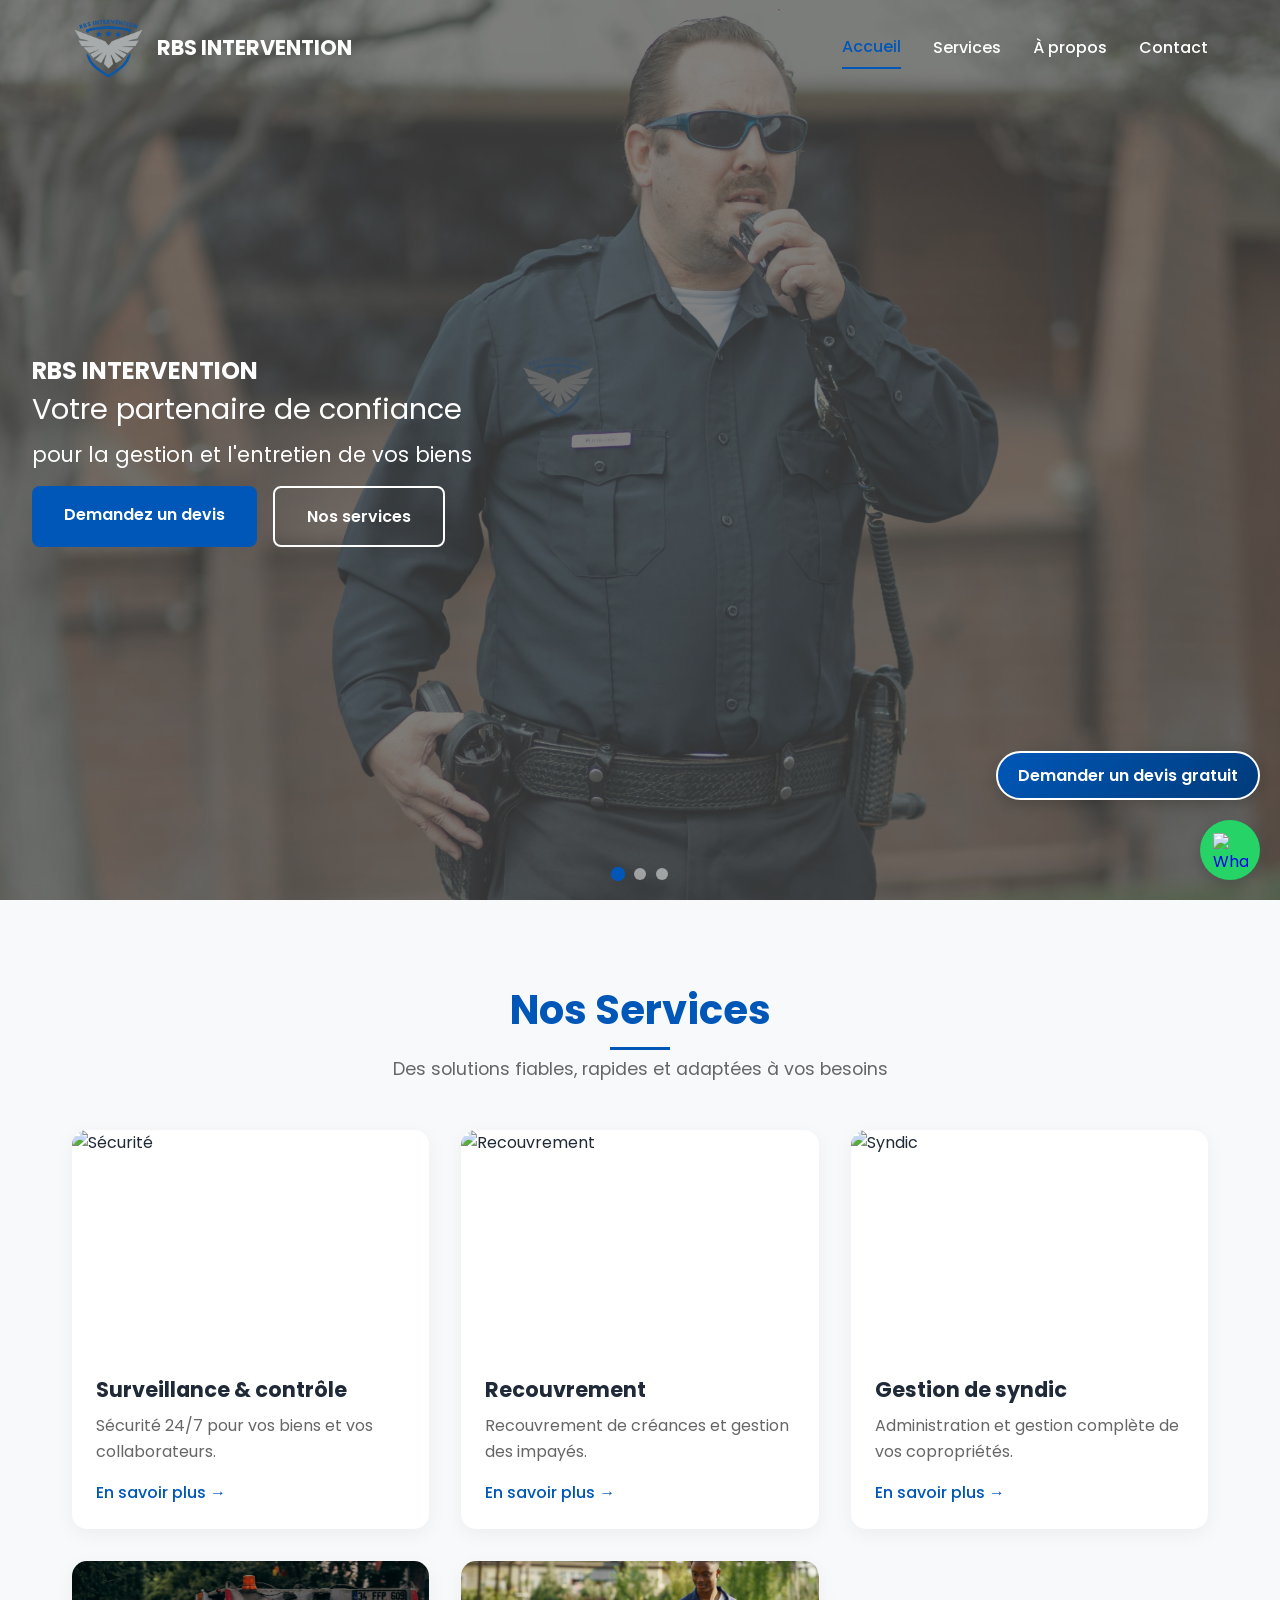
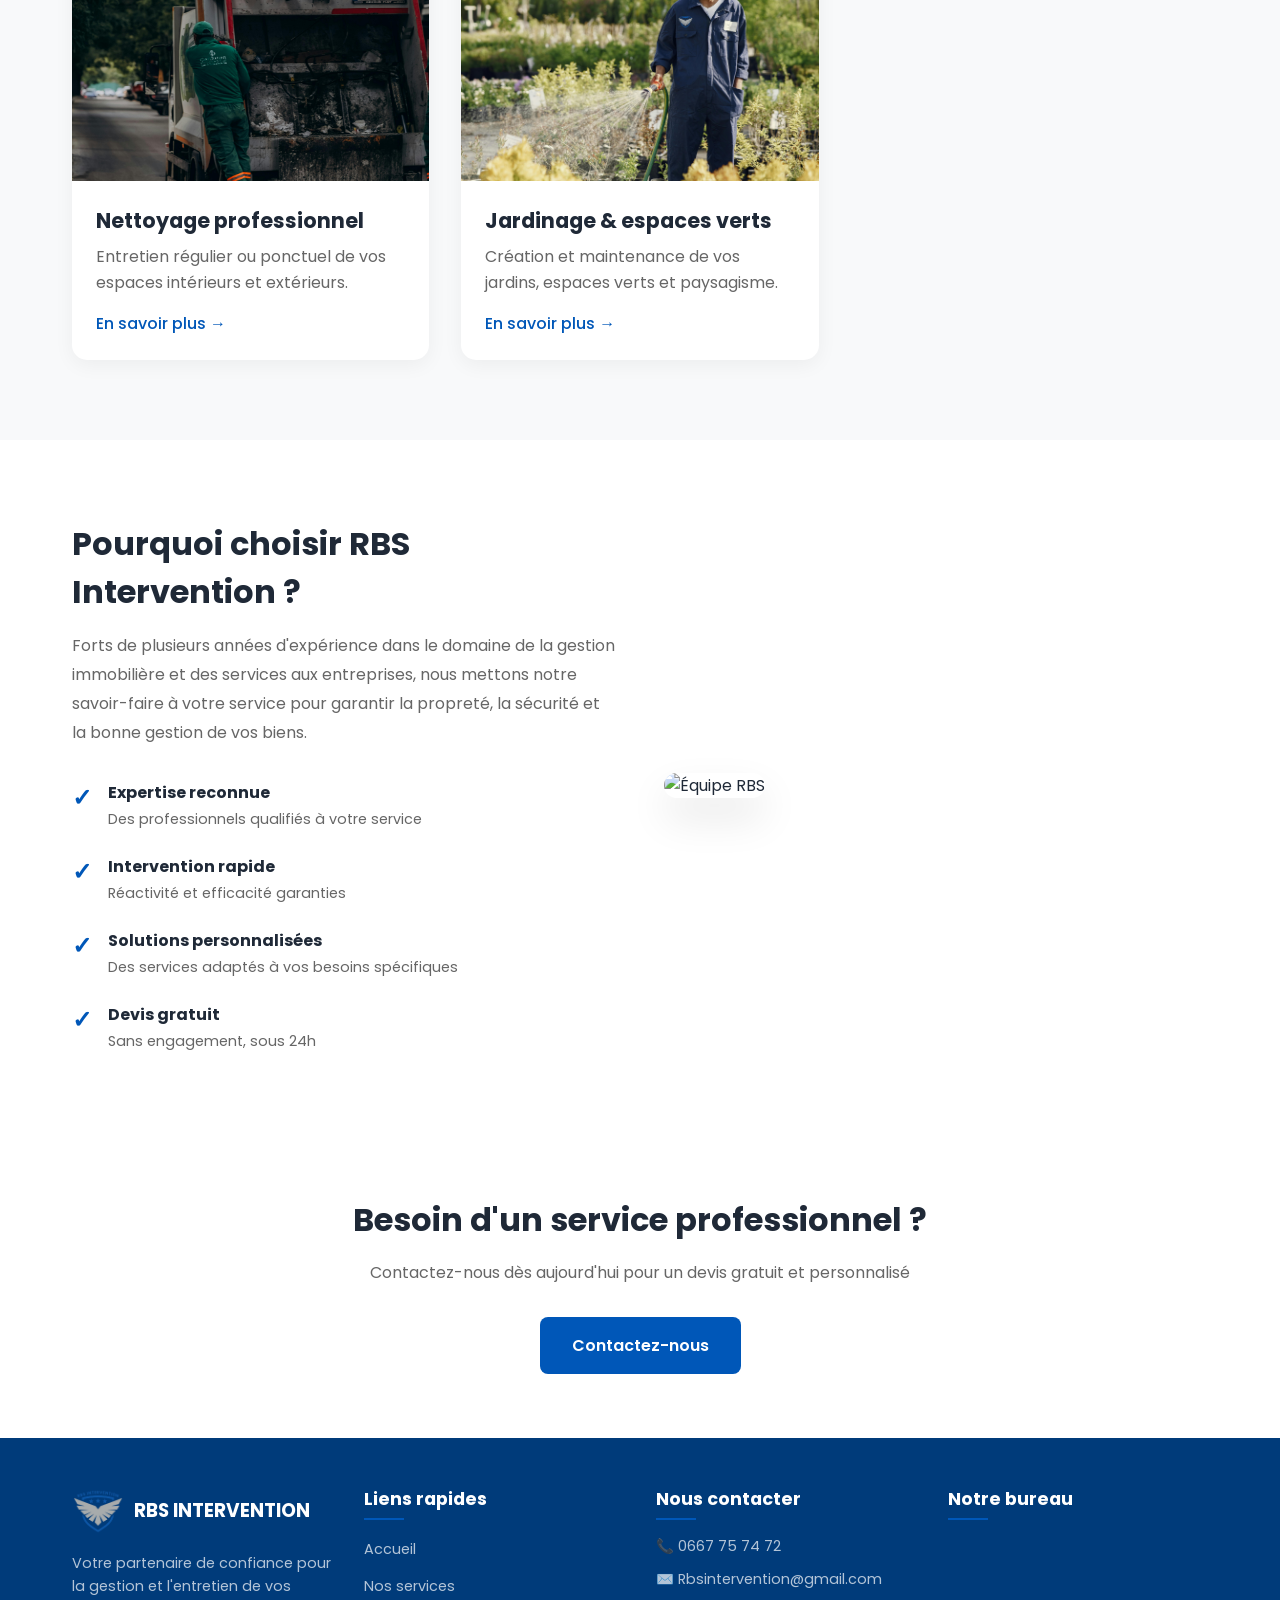
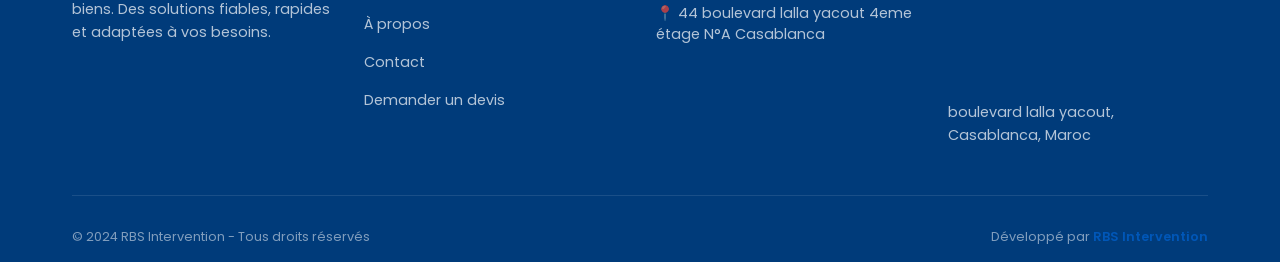
==== index.html @ 979b933a "first commit" ====
<!DOCTYPE html>
<html lang="fr">
<head>
    <meta charset="UTF-8">
    <meta name="viewport" content="width=device-width, initial-scale=1.0">
    <title>RBS Intervention - Nettoyage, Sécurité & Gestion</title>
    <link rel="stylesheet" href="style.css">
    <link href="https://fonts.googleapis.com/css2?family=Poppins:wght@300;400;500;600;700;800&display=swap" rel="stylesheet">
</head>
<body>
    <!-- Navbar -->
    <nav class="navbar" id="navbar">
        <div class="container">
            <div class="logo">
                <img src="logo.png" alt="RBS Logo" class="logo-img" onerror="this.style.display='none'">
                <span class="logo-text">RBS INTERVENTION</span>
            </div>
            <div class="nav-links" id="navLinks">
                <a href="index.html" class="active">Accueil</a>
                <a href="services.html">Services</a>
                <a href="about.html">À propos</a>
                <a href="contact.html">Contact</a>
               
            </div>
            <button class="mobile-menu" onclick="toggleMobileMenu()">☰</button>
        </div>
    </nav>

    <!-- Hero Section avec images en arrière-plan qui défilent -->
    <section class="hero-fixed">
        <div class="hero-background-slider">
    <div class="bg-slide active" style="background-image: url('images/slide 1.jpg');"></div>
    <div class="bg-slide" style="background-image: url('images/slide 2.jpg');"></div>
    <div class="bg-slide" style="background-image: url('images/slide 3.jpg');"></div>
        </div>
        <div class="hero-overlay"></div>
        <div class="hero-content-fixed">
            <h1 class="fade-up">RBS INTERVENTION</h1>
            <p class="hero-subtitle fade-up delay-1">Votre partenaire de confiance</p>
            <p class="hero-desc fade-up delay-2">pour la gestion et l'entretien de vos biens</p>
           
            <div class="hero-buttons fade-up delay-3">
                <a href="devis.html" class="btn-primary">Demandez un devis</a>
                <a href="services.html" class="btn-outline">Nos services</a>
            </div>
        </div>
        
        
        <!-- Dots -->
        <div class="slider-dots">
            <span class="dot-bg active" onclick="currentBgSlide(1)"></span>
            <span class="dot-bg" onclick="currentBgSlide(2)"></span>
            <span class="dot-bg" onclick="currentBgSlide(3)"></span>
        </div>
    </section>

    <!-- Services Section -->
    <section class="services-home">
        <div class="container">
            <h2 class="section-title">Nos Services</h2>
            <p class="section-subtitle">Des solutions fiables, rapides et adaptées à vos besoins</p>
            <div class="services-grid">
                <div class="service-card">
                    <div class="service-img-wrapper">
                        <img src="" alt="Sécurité">
                        
                    </div>
                    <h3>Surveillance & contrôle</h3>
                    <p>Sécurité 24/7 pour vos biens et vos collaborateurs.</p>
                    <a href="services.html#security" class="service-link">En savoir plus →</a>
                </div>
                <div class="service-card">
                    <div class="service-img-wrapper">
                        <img src="" alt="Recouvrement">
                        
                    </div>
                    <h3>Recouvrement</h3>
                    <p>Recouvrement de créances et gestion des impayés.</p>
                    <a href="services.html#collection" class="service-link">En savoir plus →</a>
                </div>
                   <div class="service-card">
                    <div class="service-img-wrapper">
                        <img src="" alt="Syndic">
                     
                    </div>
                    <h3>Gestion de syndic</h3>
                    <p>Administration et gestion complète de vos copropriétés.</p>
                    <a href="services.html#syndic" class="service-link">En savoir plus →</a>
                </div>
                <div class="service-card">
                    <div class="service-img-wrapper">
                        <img src="images/cleaning.jpg" alt="Nettoyage">
                        
                    </div>
                    <h3>Nettoyage professionnel</h3>
                    <p>Entretien régulier ou ponctuel de vos espaces intérieurs et extérieurs.</p>
                    <a href="services.html#cleaning" class="service-link">En savoir plus →</a>
                </div>
                <div class="service-card">
                    <div class="service-img-wrapper">
                        <img src="images/gardening.jpg" alt="Jardinage">
            
                    </div>
                    <h3>Jardinage & espaces verts</h3>
                    <p>Création et maintenance de vos jardins, espaces verts et paysagisme.</p>
                    <a href="services.html#gardening" class="service-link">En savoir plus →</a>
                </div>
               
                
                
            </div>
        </div>
    </section>

    <!-- Why Choose Us -->
    <section class="why-us">
        <div class="container">
            <div class="why-us-content">
                <div class="why-us-text">
                    <h2>Pourquoi choisir RBS Intervention ?</h2>
                    <p>Forts de plusieurs années d'expérience dans le domaine de la gestion immobilière et des services aux entreprises, nous mettons notre savoir-faire à votre service pour garantir la propreté, la sécurité et la bonne gestion de vos biens.</p>
                    <div class="features">
                        <div class="feature">
                            <span>✓</span>
                            <div>
                                <h4>Expertise reconnue</h4>
                                <p>Des professionnels qualifiés à votre service</p>
                            </div>
                        </div>
                        <div class="feature">
                            <span>✓</span>
                            <div>
                                <h4>Intervention rapide</h4>
                                <p>Réactivité et efficacité garanties</p>
                            </div>
                        </div>
                        <div class="feature">
                            <span>✓</span>
                            <div>
                                <h4>Solutions personnalisées</h4>
                                <p>Des services adaptés à vos besoins spécifiques</p>
                            </div>
                        </div>
                        <div class="feature">
                            <span>✓</span>
                            <div>
                                <h4>Devis gratuit</h4>
                                <p>Sans engagement, sous 24h</p>
                            </div>
                        </div>
                    </div>
                </div>
                <div class="why-us-image">
                    <img src="" alt="Équipe RBS">
                </div>
            </div>
        </div>
    </section>

    <!-- CTA Section -->
    <section class="cta-section">
        <div class="container">
            <h2>Besoin d'un service professionnel ?</h2>
            <p>Contactez-nous dès aujourd'hui pour un devis gratuit et personnalisé</p>
            <a href="contact.html" class="btn-primary">Contactez-nous</a>
        </div>
    </section>
 <div class="devis-float">
        <a href="devis.html" class="btn-devis-float">
             Demander un devis gratuit
        </a>
    </div>
  <!-- Footer style gardtif.ma -->
<footer class="footer">
    <div class="container">
        <div class="footer-grid">
            <!-- Colonne 1: Logo & Description -->
            <div class="footer-col">
                <div class="footer-logo">
                    <img src="logo.png" alt="Logo" class="footer-logo-img" onerror="this.style.display='none'">
                    <h3>RBS INTERVENTION</h3>
                </div>
                <p>Votre partenaire de confiance pour la gestion et l'entretien de vos biens. Des solutions fiables, rapides et adaptées à vos besoins.</p>
                
            </div>

            <!-- Colonne 2: Liens rapides -->
            <div class="footer-col">
                <h4>Liens rapides</h4>
                <ul class="footer-links">
                    <li><a href="index.html">Accueil</a></li>
                    <li><a href="services.html">Nos services</a></li>
                    <li><a href="about.html">À propos</a></li>
                    <li><a href="contact.html">Contact</a></li>
                    <li><a href="devis.html">Demander un devis</a></li>
                </ul>
            </div>

            <!-- Colonne 3: Coordonnées -->
            <div class="footer-col">
                <h4>Nous contacter</h4>
                <ul class="footer-contact">
                    <li>📞 <a href="tel:+212667757472">0667 75 74 72</a></li>
                    <li>✉️ <a href="mailto:Rbsintervention@gmail.com">Rbsintervention@gmail.com</a></li>
                    <li>📍 44 boulevard lalla yacout 4eme étage N°A Casablanca</li>
                </ul>
            </div>

            <!-- Colonne 4: Carte Google Maps -->
            <div class="footer-col">
                <h4>Notre bureau</h4>
                <div class="footer-map">
                    <iframe 
                        src="https://www.google.com/maps/place/The+English+Institute/@33.5911869,-7.6186628,17z/data=!4m16!1m9!3m8!1s0xda7d29dcb4d95f1:0x7de928eb13cee147!2sThe+English+Institute!8m2!3d33.5911825!4d-7.6140494!9m1!1b1!16s%2Fg%2F11ckr666_g!3m5!1s0xda7d29dcb4d95f1:0x7de928eb13cee147!8m2!3d33.5911825!4d-7.6140494!16s%2Fg%2F11ckr666_g?entry=ttu&g_ep=EgoyMDI2MDQyNy4wIKXMDSoASAFQAw%3D%3D" 
                        width="100%" 
                        height="150" 
                        style="border:0; border-radius: 10px;" 
                        allowfullscreen="" 
                        loading="lazy">
                    </iframe>
                </div>
                <p class="map-address">boulevard lalla yacout, Casablanca, Maroc</p>
            </div>
        </div>

        <div class="footer-bottom">
            <div class="footer-bottom-content">
                <p>© 2024 RBS Intervention - Tous droits réservés</p>
                <p class="footer-credit">Développé par <span>RBS Intervention</span></p>
            </div>
        </div>
    </div>
</footer>

    <!-- WhatsApp Button -->
    <a href="https://wa.me/212667757472" class="whatsapp-btn" target="_blank">
        <img src="https://cdn-icons-png.flaticon.com/512/733/733585.png" alt="WhatsApp">
    </a>

    <script src="script.js"></script>
</body>
</html>
---- style.css ----
* {
    margin: 0;
    padding: 0;
    box-sizing: border-box;
}

body {
    font-family: 'Poppins', sans-serif;
    overflow-x: hidden;
    color: #1F2937;
}

html {
    scroll-behavior: smooth;
}

.container {
    max-width: 1200px;
    margin: 0 auto;
    padding: 0 2rem;
}

:root {
    --primary-blue: #0057B8;
    --dark-blue: #003B7A;
    --white: #FFFFFF;
    --dark-text: #1F2937;
    --light-gray: #f8f9fa;
}

/* ========== NAVBAR ========== */
.navbar {
    position: fixed;
    top: 0;
    width: 100%;
    background: transparent;
    z-index: 1000;
    transition: all 0.3s;
    padding: 0.8rem 0;
}

.navbar.scrolled {
    background: var(--white);
    box-shadow: 0 2px 20px rgba(0,0,0,0.1);
}

.navbar .container {
    display: flex;
    justify-content: space-between;
    align-items: center;
}

.logo {
    display: flex;
    align-items: center;
    gap: 12px;
}

.logo-img {
    height: 70px;
    width: auto;
}

.logo-text {
    font-size: 1.3rem;
    font-weight: 700;
    color: var(--white);
}

.navbar.scrolled .logo-text {
    color: var(--primary-blue);
}

.nav-links {
    display: flex;
    gap: 2rem;
    align-items: center;
}

.nav-links a {
    text-decoration: none;
    color: var(--white);
    font-weight: 500;
    transition: color 0.3s;
    padding: 0.5rem 0;
}

.navbar.scrolled .nav-links a {
    color: var(--dark-text);
}

.nav-links a:hover,
.nav-links a.active {
    color: var(--primary-blue);
    border-bottom: 2px solid var(--primary-blue);
}

.lang-btn {
    background: var(--primary-blue);
    color: white;
    border: none;
    padding: 0.5rem 1rem;
    border-radius: 8px;
    cursor: pointer;
    font-weight: 500;
    transition: all 0.3s;
}

.lang-btn:hover {
    background: var(--dark-blue);
    transform: scale(1.05);
}

.mobile-menu {
    display: none;
    background: none;
    border: none;
    font-size: 1.8rem;
    cursor: pointer;
    color: var(--white);
}

.navbar.scrolled .mobile-menu {
    color: var(--dark-text);
}

/* ========== HERO CARROUSEL ========== */
.hero-fixed {
    position: relative;
    height: 100vh;
    min-height: 600px;
    overflow: hidden;
}

.hero-background-slider {
    position: absolute;
    top: 0;
    left: 0;
    width: 100%;
    height: 100%;
    z-index: 0;
}
.hero-background-slider::before {
    content: '';
    position: absolute;
    top: 0;
    left: 0;
    width: 100%;
    height: 100%;
    background: rgba(71, 71, 71, 0.678);
    z-index: 0;
}

.bg-slide {
    position: absolute;
    top: 0;
    left: 0;
    width: 100%;
    height: 100%;
    background-size: cover;
    background-position: center;
    opacity: 0;
    transition: opacity 1.5s ease;
}

.bg-slide.active {
    opacity: 1;
}

.hero-content-fixed {
    position: relative;
    z-index: 2;
    height: 100%;
    display: flex;
    flex-direction: column;
    justify-content: center;
    max-width: 800px;
    margin: 0 auto;
    padding: 0 2rem;
    color: white;
    text-align: center;
}

.hero-content-fixed {
    position: relative;
    z-index: 2;
    height: 100%;
    display: flex;
    flex-direction: column;
    justify-content: center;
    max-width: 700px;
    margin: 0;
    padding: 0 2rem;
    color: white;
    text-align: left;
}

.hero-subtitle {
    font-size: 1.8rem;
    margin-bottom: 0.5rem;
}

.hero-desc {
    font-size: 1.3rem;
    margin-bottom: 1rem;
}

.hero-text {
    font-size: 1rem;
    margin-bottom: 2rem;
    opacity: 0.9;
}

.hero-buttons {
    display: flex;
    gap: 1rem;
    justify-content: left;
}

/* Slider buttons */
.slider-prev, .slider-next {
    position: absolute;
    top: 50%;
    transform: translateY(-50%);
    background: rgba(255,255,255,0.3);
    color: white;
    border: none;
    padding: 1rem;
    cursor: pointer;
    font-size: 1.5rem;
    z-index: 10;
    border-radius: 50%;
    transition: all 0.3s;
}

.slider-prev:hover, .slider-next:hover {
    background: var(--primary-blue);
}

.slider-prev { left: 20px; }
.slider-next { right: 20px; }

.slider-dots {
    position: absolute;
    bottom: 20px;
    left: 50%;
    transform: translateX(-50%);
    display: flex;
    gap: 10px;
    z-index: 10;
}

.dot-bg {
    width: 12px;
    height: 12px;
    background: rgba(255,255,255,0.5);
    border-radius: 50%;
    cursor: pointer;
    transition: all 0.3s;
}

.dot-bg.active {
    background: var(--primary-blue);
    transform: scale(1.2);
}

/* ========== ANIMATIONS ========== */
@keyframes fadeUp {
    from {
        opacity: 0;
        transform: translateY(30px);
    }
    to {
        opacity: 1;
        transform: translateY(0);
    }
}

.fade-up {
    animation: fadeUp 0.8s ease-out forwards;
    opacity: 0;
}

.delay-1 { animation-delay: 0.2s; }
.delay-2 { animation-delay: 0.4s; }
.delay-3 { animation-delay: 0.6s; }
.delay-4 { animation-delay: 0.8s; }

/* ========== PAGE HEADER (Services, Contact, About) avec IMAGE ========== */
.page-header {
    background-image: url('images/header-bg.jpg');
    background-size: cover;
    background-position: center;
    position: relative;
    color: white;
    padding: 100px 0 60px;
    text-align: center;
}

/* Overlay foncé pour que le texte soit lisible */
/* ========== OVERLAY POUR TOUTES LES IMAGES ========== */

/* 1. Pour l'accueil (carrousel) */
.hero-background-slider {
    position: absolute;
    top: 0;
    left: 0;
    width: 100%;
    height: 100%;
    z-index: 0;
}

.hero-background-slider::before {
    content: '';
    position: absolute;
    top: 0;
    left: 0;
    width: 100%;
    height: 100%;
    background: rgba(71, 71, 71, 0.678);
    z-index: 1;
}

/* 2. Pour les pages (Services, Contact, About) */
.page-header {
    background-image: url('images/fond-header.png');
    background-size: cover;
    background-position: center;
    position: relative;
    color: white;
    padding: 100px 0 60px;
    text-align: center;
    isolation: isolate;
}

.page-header::before {
    content: '';
    position: absolute;
    top: 0;
    left: 0;
    width: 100%;
    height: 100%;
    background: rgba(71, 71, 71, 0.678);
    z-index: -1;
}

.page-header .container {
    position: relative;
    z-index: 1;
}

.page-header h1 {
    font-size: 3rem;
    margin-bottom: 1rem;
    color: white;
}

.page-header p {
    font-size: 1.2rem;
    opacity: 0.9;
    color: white;
}

/* ========== BUTTONS ========== */
.btn-primary {
    padding: 1rem 2rem;
    background: var(--primary-blue);
    color: white;
    border: none;
    border-radius: 8px;
    font-weight: 600;
    cursor: pointer;
    transition: all 0.3s;
    text-decoration: none;
    display: inline-block;
}

.btn-primary:hover {
    background: var(--dark-blue);
    transform: translateY(-3px);
    box-shadow: 0 10px 20px rgba(0,0,0,0.2);
}

.btn-outline {
    padding: 1rem 2rem;
    background: transparent;
    color: white;
    border: 2px solid white;
    border-radius: 8px;
    font-weight: 600;
    cursor: pointer;
    transition: all 0.3s;
    text-decoration: none;
    display: inline-block;
}

.btn-outline:hover {
    background: white;
    color: var(--primary-blue);
    transform: translateY(-3px);
}

/* ========== SERVICES HOME ========== */
.services-home {
    padding: 5rem 0;
    background: var(--light-gray);
}

.section-title {
    text-align: center;
    font-size: 2.5rem;
    color: var(--primary-blue);
    margin-bottom: 1rem;
    position: relative;
}

.section-title::after {
    content: '';
    position: absolute;
    bottom: -10px;
    left: 50%;
    transform: translateX(-50%);
    width: 60px;
    height: 3px;
    background: var(--primary-blue);
}

.section-subtitle {
    text-align: center;
    color: #666;
    margin-bottom: 3rem;
    font-size: 1.1rem;
}

.services-grid {
    display: grid;
    grid-template-columns: repeat(auto-fit, minmax(300px, 1fr));
    gap: 2rem;
}

.service-card {
    background: white;
    border-radius: 15px;
    overflow: hidden;
    box-shadow: 0 5px 20px rgba(0,0,0,0.05);
    transition: all 0.3s;
}

.service-card:hover {
    transform: translateY(-10px);
    box-shadow: 0 20px 40px rgba(0,0,0,0.1);
}

.service-img-wrapper {
    position: relative;
    height: 220px;
    overflow: hidden;
}

.service-img-wrapper img {
    width: 100%;
    height: 100%;
    object-fit: cover;
    transition: transform 0.3s;
}

.service-card:hover .service-img-wrapper img {
    transform: scale(1.05);
}

.service-icon-overlay {
    position: absolute;
    bottom: 15px;
    left: 15px;
    background: var(--primary-blue);
    width: 50px;
    height: 50px;
    border-radius: 50%;
    display: flex;
    align-items: center;
    justify-content: center;
    font-size: 1.8rem;
    color: white;
}

.service-card h3 {
    padding: 1.5rem 1.5rem 0.5rem;
    font-size: 1.3rem;
}

.service-card p {
    padding: 0 1.5rem;
    color: #666;
    line-height: 1.6;
}

.service-link {
    display: inline-block;
    margin: 1rem 1.5rem 1.5rem;
    color: var(--primary-blue);
    text-decoration: none;
    font-weight: 500;
}

/* ========== WHY US ========== */
.why-us {
    padding: 5rem 0;
    background: white;
}

.why-us-content {
    display: grid;
    grid-template-columns: 1fr 1fr;
    gap: 3rem;
    align-items: center;
}

.why-us-text h2 {
    font-size: 2rem;
    margin-bottom: 1rem;
}

.why-us-text > p {
    color: #666;
    margin-bottom: 2rem;
    line-height: 1.8;
}

.features {
    display: grid;
    gap: 1.5rem;
}

.feature {
    display: flex;
    gap: 1rem;
    align-items: flex-start;
}

.feature span {
    color: var(--primary-blue);
    font-size: 1.5rem;
    font-weight: bold;
}

.feature h4 {
    margin-bottom: 0.25rem;
}

.feature p {
    color: #666;
    font-size: 0.9rem;
}

.why-us-image img {
    width: 100%;
    border-radius: 15px;
    box-shadow: 0 20px 40px rgba(0,0,0,0.1);
}

/* Contact CTA - centré avec fond blanc */
.contact-cta {
    padding: 4rem 0;
    background: var(--white);
    text-align: center;
    color: var(--dark-text);
}

.contact-cta .container {
    text-align: center;
    margin: 0 auto;
}

.contact-cta h2 {
    font-size: 2rem;
    margin-bottom: 1rem;
    text-align: center;
    color: var(--primary-black);
}

.contact-cta p {
    margin-bottom: 2rem;
    text-align: center;
    color: #666;
}

.contact-cta .btn-primary {
    background: var(--primary-blue);
    color: white;
    display: inline-block;
    border: none;
}

.contact-cta .btn-primary:hover {
    background: var(--dark-blue);
    color: white;
    transform: translateY(-3px);
}
/* ========== SERVICES DETAILS PAGE ========== */
.services-details {
    padding: 5rem 0;
}

.service-detail {
    display: grid;
    grid-template-columns: 1fr 1fr;
    gap: 3rem;
    margin-bottom: 5rem;
    background: var(--light-gray);
    border-radius: 20px;
    overflow: hidden;
}

.service-detail.reverse {
    direction: rtl;
}

.service-detail.reverse .service-detail-content {
    direction: ltr;
}

.service-detail-image {
    min-height: 400px;
}

.service-detail-image img {
    width: 100%;
    height: 100%;
    object-fit: cover;
}

.service-detail-content {
    padding: 3rem;
}

.service-detail-content h2 {
    font-size: 2rem;
    color: var(--primary-blue);
    margin-bottom: 1rem;
}

.service-detail-content p {
    color: #666;
    line-height: 1.8;
    margin-bottom: 1.5rem;
}

.service-detail-content ul {
    list-style: none;
    margin-bottom: 2rem;
}

.service-detail-content ul li {
    padding: 0.5rem 0;
    border-bottom: 1px solid #eee;
}

/* ========== ABOUT PAGE ========== */
.about-page {
    padding: 5rem 0;
}

.about-grid {
    display: grid;
    grid-template-columns: 1fr 1fr;
    gap: 4rem;
}

.about-text h2 {
    font-size: 1.5rem;
    color: var(--primary-blue);
    margin: 1.5rem 0 1rem;
}

.about-text h2:first-child {
    margin-top: 0;
}

.about-text p {
    color: #666;
    line-height: 1.8;
}

.about-text ul {
    list-style: none;
}

.about-text ul li {
    padding: 0.5rem 0;
    color: #666;
}

.about-stats-box {
    display: grid;
    grid-template-columns: repeat(2, 1fr);
    gap: 1.5rem;
}

.stat-card {
    background: var(--light-gray);
    padding: 2rem;
    text-align: center;
    border-radius: 15px;
    transition: all 0.3s;
}

.stat-card:hover {
    transform: translateY(-5px);
    box-shadow: 0 10px 20px rgba(0,0,0,0.1);
}

.stat-number {
    font-size: 2.5rem;
    font-weight: 700;
    color: var(--primary-blue);
}

.stat-label {
    color: #666;
}

/* ========== CONTACT PAGE ========== */
.contact-page {
    padding: 5rem 0;
    background: var(--light-gray);
}

.contact-grid {
    display: grid;
    grid-template-columns: 1fr 1fr;
    gap: 3rem;
}

.contact-info-card,
.contact-form-card {
    background: white;
    padding: 2rem;
    border-radius: 15px;
    box-shadow: 0 5px 20px rgba(0,0,0,0.05);
}

.contact-info-card h2,
.contact-form-card h2 {
    margin-bottom: 1.5rem;
    color: var(--primary-blue);
}

.contact-item {
    display: flex;
    align-items: center;
    gap: 1rem;
    padding: 1rem 0;
    border-bottom: 1px solid #eee;
}

.contact-icon {
    font-size: 1.5rem;
}

.contact-item h4 {
    font-size: 1rem;
}

.contact-item p {
    color: #666;
}

.form-group {
    margin-bottom: 1.5rem;
}

.form-group input,
.form-group textarea,
.form-group select {
    width: 100%;
    padding: 1rem;
    border: 1px solid #ddd;
    border-radius: 8px;
    font-size: 1rem;
    font-family: inherit;
}

.form-group input:focus,
.form-group textarea:focus,
.form-group select:focus {
    outline: none;
    border-color: var(--primary-blue);
}

/* ========== DEVIS PAGE ========== */
.devis-page {
    padding: 5rem 0;
    background: var(--light-gray);
}

.devis-form-container {
    max-width: 800px;
    margin: 0 auto;
    background: white;
    border-radius: 20px;
    padding: 2rem;
    box-shadow: 0 10px 30px rgba(0,0,0,0.1);
}

.form-row {
    display: grid;
    grid-template-columns: 1fr 1fr;
    gap: 1rem;
}

/* ========== FLOATING BUTTONS ========== */
/* Bouton Devis flottant - Fixe en bas à droite */
.devis-float {
    position: fixed;
    bottom: 100px;       /* Distance du bas - juste au-dessus du WhatsApp */
    right: 20px;
    z-index: 99;
}

.btn-devis-float {
    display: inline-block;
    background: linear-gradient(135deg, #0057B8, #003B7A);
    color: white;
    padding: 10px 20px;
    border-radius: 50px;
    text-decoration: none;
    font-weight: 600;
    font-size: 1rem;
    box-shadow: 0 5px 15px rgba(0,0,0,0.2);
    transition: all 0.3s;
    border: 2px solid white;
    white-space: nowrap;  /* Empêche le texte de passer à la ligne */
}

.btn-devis-float:hover {
    transform: translateY(-3px);
    background: linear-gradient(135deg, #003B7A, #002255);
    box-shadow: 0 10px 25px rgba(0,0,0,0.3);
}

/* Sur mobile, plus petit */
@media (max-width: 768px) {
    .devis-float {
        bottom: 80px;
        right: 15px;
    }
    
    .btn-devis-float {
        padding: 10px 18px;
        font-size: 0.8rem;
    }
}
.whatsapp-btn {
    position: fixed;
    bottom: 20px;
    right: 20px;
    background: #25D366;
    width: 60px;
    height: 60px;
    border-radius: 50%;
    display: flex;
    align-items: center;
    justify-content: center;
    z-index: 100;
    box-shadow: 0 5px 15px rgba(0,0,0,0.2);
    transition: all 0.3s;
}

.whatsapp-btn img {
    width: 35px;
    height: 35px;
}

.whatsapp-btn:hover {
    transform: scale(1.1);
}

/* ========== FOOTER ========== */
.footer {
    background: var(--dark-blue);
    color: white;
    padding: 3rem 0 1rem;
}

.footer-grid {
    display: grid;
    grid-template-columns: repeat(4, 1fr);
    gap: 2rem;
    margin-bottom: 3rem;
}

.footer-col h4 {
    font-size: 1.1rem;
    margin-bottom: 1rem;
    position: relative;
    padding-bottom: 0.5rem;
}

.footer-col h4::after {
    content: '';
    position: absolute;
    bottom: 0;
    left: 0;
    width: 40px;
    height: 2px;
    background: var(--primary-blue);
}

.footer-logo {
    display: flex;
    align-items: center;
    gap: 10px;
    margin-bottom: 1rem;
}

.footer-logo-img {
    height: 50px;
    width: auto;
}

.footer-col p {
    color: rgba(255,255,255,0.7);
    line-height: 1.6;
    font-size: 0.9rem;
}

.footer-social {
    display: flex;
    gap: 1rem;
    margin-top: 1rem;
}

.social-icon {
    width: 35px;
    height: 35px;
    background: rgba(255,255,255,0.1);
    border-radius: 50%;
    display: flex;
    align-items: center;
    justify-content: center;
    color: white;
    text-decoration: none;
    transition: all 0.3s;
}

.social-icon:hover {
    background: var(--primary-blue);
    transform: translateY(-3px);
}

.footer-links,
.footer-contact {
    list-style: none;
    padding: 0;
}

.footer-links li,
.footer-contact li {
    margin-bottom: 0.8rem;
}

.footer-links a,
.footer-contact a {
    color: rgba(255,255,255,0.7);
    text-decoration: none;
    transition: color 0.3s;
    font-size: 0.9rem;
}

.footer-links a:hover,
.footer-contact a:hover {
    color: var(--primary-blue);
}

.footer-contact li {
    color: rgba(255,255,255,0.7);
    font-size: 0.9rem;
}

.footer-map iframe {
    width: 100%;
    height: 150px;
    border-radius: 10px;
    border: 0;
}

.map-address {
    font-size: 0.8rem;
    margin-top: 0.5rem;
    color: rgba(255,255,255,0.5);
}

.footer-bottom {
    border-top: 1px solid rgba(255,255,255,0.1);
    padding-top: 2rem;
}

.footer-bottom-content {
    display: flex;
    justify-content: space-between;
    align-items: center;
    flex-wrap: wrap;
    gap: 1rem;
}

.footer-bottom p {
    color: rgba(255,255,255,0.5);
    font-size: 0.8rem;
}

.footer-credit span {
    color: var(--primary-blue);
    font-weight: 600;
}
/* ========== CTA SECTION (Accueil) ========== */
.cta-section {
    padding: 4rem 0;
    background: var(--white);
    text-align: center;
    color: var(--dark-text);
}

.cta-section .container {
    text-align: center;
    margin: 0 auto;
}

.cta-section h2 {
    font-size: 2rem;
    margin-bottom: 1rem;
    text-align: center;
    color: var(--dark-text);
    font-weight: 700;
}

.cta-section p {
    margin-bottom: 2rem;
    text-align: center;
    color: #666;
    font-size: 1rem;
}

.cta-section .btn-primary {
    background: var(--primary-blue);
    color: white;
    display: inline-block;
    border: none;
    padding: 1rem 2rem;
    border-radius: 8px;
    font-weight: 600;
    transition: all 0.3s;
}

.cta-section .btn-primary:hover {
    background: var(--dark-blue);
    color: white;
    transform: translateY(-3px);
}
/* ========== RESPONSIVE ========== */
@media (max-width: 992px) {
    .footer-grid {
        grid-template-columns: repeat(2, 1fr);
    }
    
    .why-us-content,
    .service-detail,
    .about-grid,
    .contact-grid {
        grid-template-columns: 1fr;
    }
}

@media (max-width: 768px) {
    .nav-links {
        display: none;
        position: fixed;
        top: 70px;
        left: 0;
        right: 0;
        background: white;
        flex-direction: column;
        padding: 2rem;
        box-shadow: 0 5px 20px rgba(0,0,0,0.1);
    }
    
    .nav-links.active {
        display: flex;
    }
    
    .nav-links a {
        color: var(--dark-text) !important;
    }
    
    .mobile-menu {
        display: block;
    }
    
    .hero-content-fixed h1 {
        font-size: 2rem;
    }
    
    .hero-subtitle {
        font-size: 1.2rem;
    }
    
    .hero-desc {
        font-size: 1rem;
    }
    
    .hero-buttons {
        flex-direction: column;
        align-items: center;
    }
    
    .section-title {
        font-size: 2rem;
    }
     .page-header h1 {
        font-size: 2rem;
    }
    
    .service-detail.reverse {
        direction: ltr;
    }
    
    .logo-text {
        font-size: 0.9rem;
        color: white !important;
    }
    
    .logo-img {
        height: 45px;
    }
    
    .slider-prev,
    .slider-next {
        padding: 0.5rem;
        font-size: 1rem;
    }
    
    .form-row {
        grid-template-columns: 1fr;
    }
    
    .devis-float {
        top: auto;
        bottom: 80px;
    }
    
    .btn-devis-float {
        padding: 10px 18px;
        font-size: 0.8rem;
    }
}

@media (max-width: 576px) {
    .footer-grid {
        grid-template-columns: 1fr;
        text-align: center;
    }
    
    .footer-col h4::after {
        left: 50%;
        transform: translateX(-50%);
    }
    
    .footer-logo {
        justify-content: center;
    }
    
    .footer-social {
        justify-content: center;
    }
    
    .footer-bottom-content {
        flex-direction: column;
        text-align: center;
    }
}

/* ========== RTL SUPPORT ========== */
body.rtl {
    direction: rtl;
    text-align: right;
}

body.rtl .service-detail.reverse {
    direction: ltr;
}

body.rtl .service-detail.reverse .service-detail-content {
    direction: rtl;
}
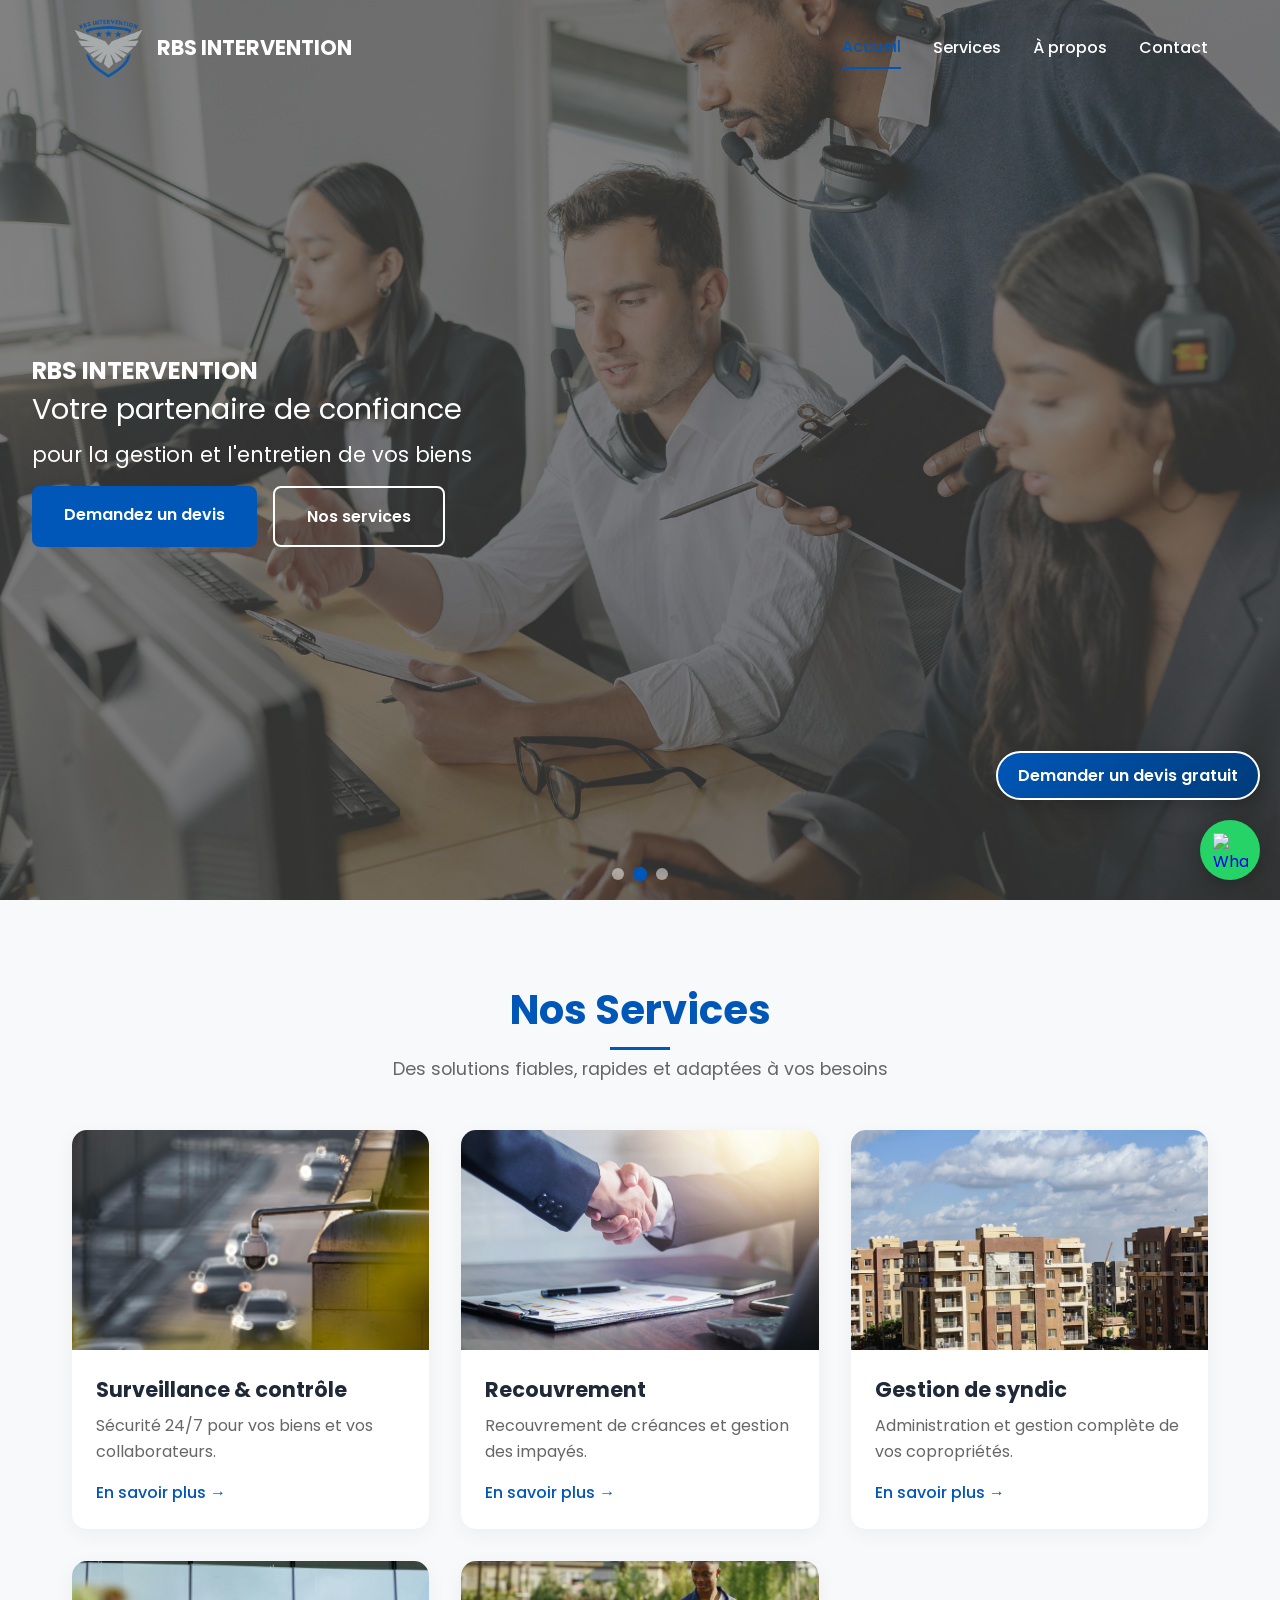
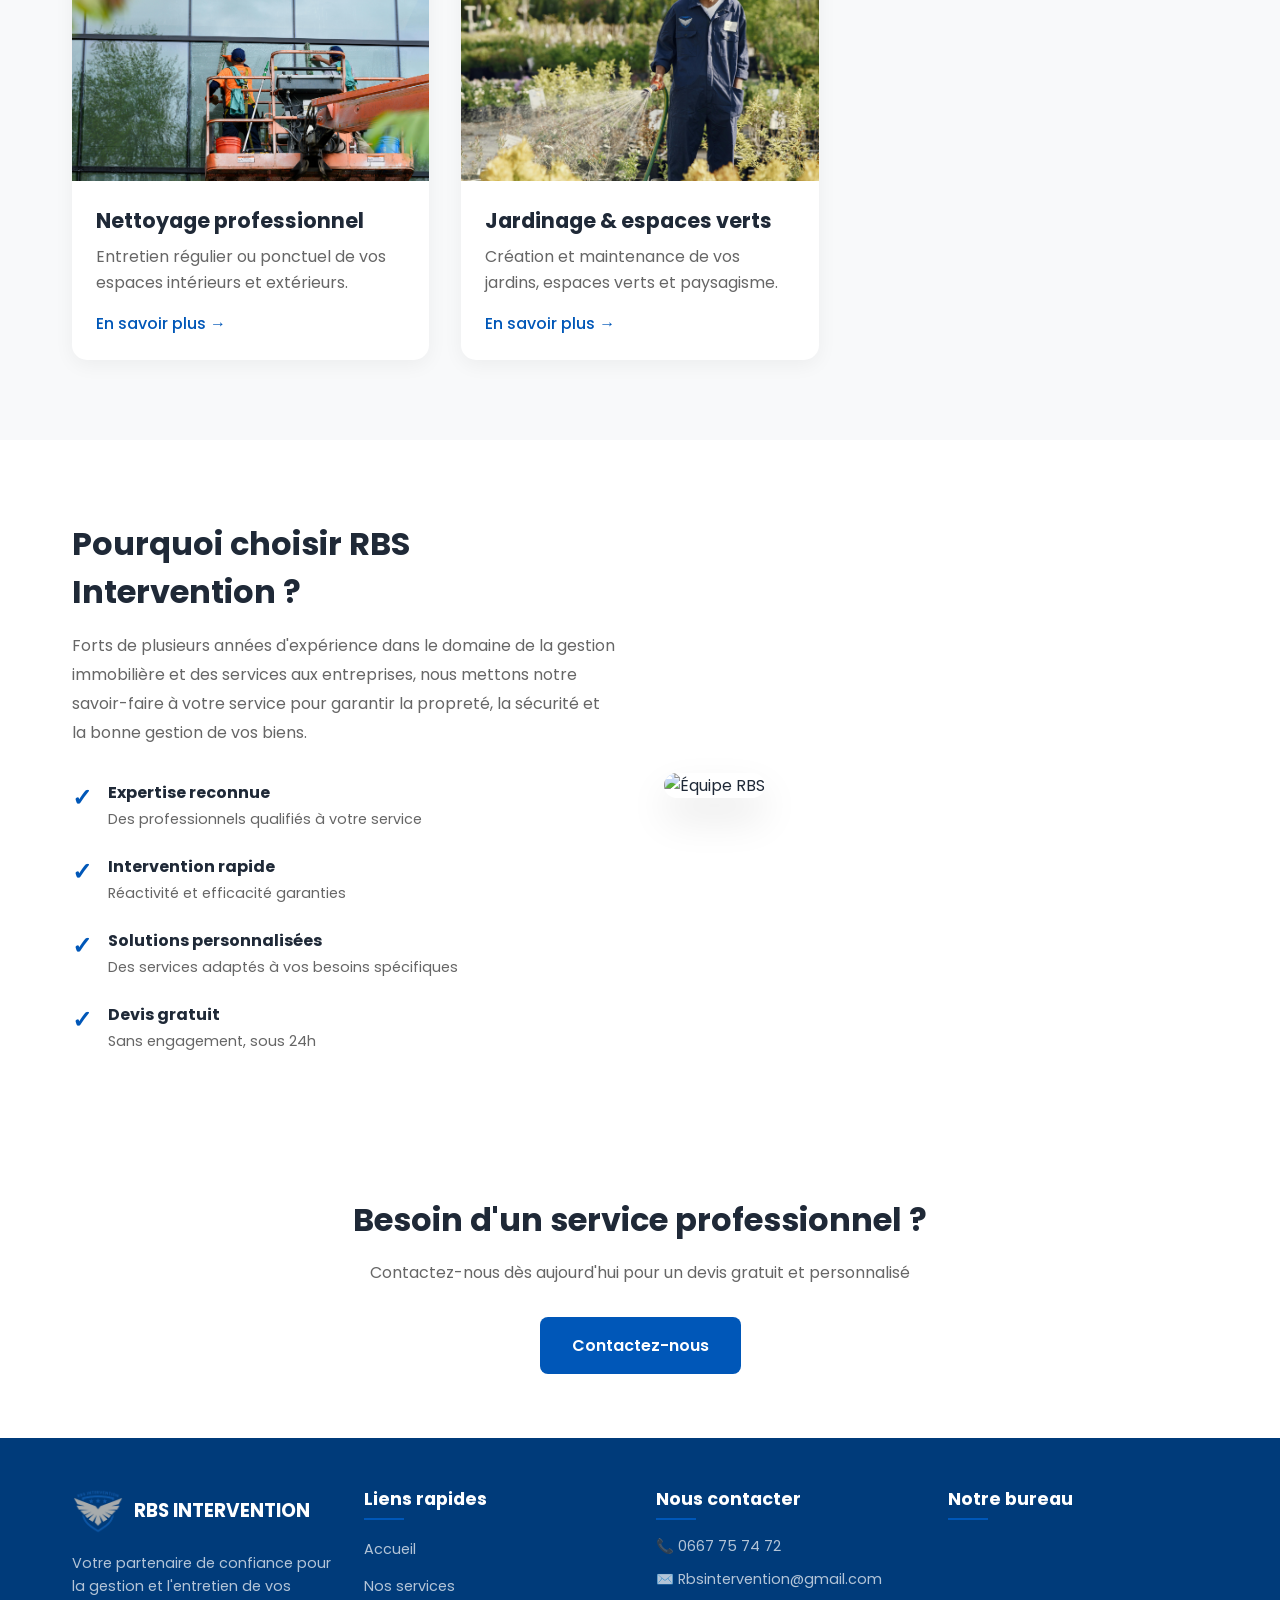
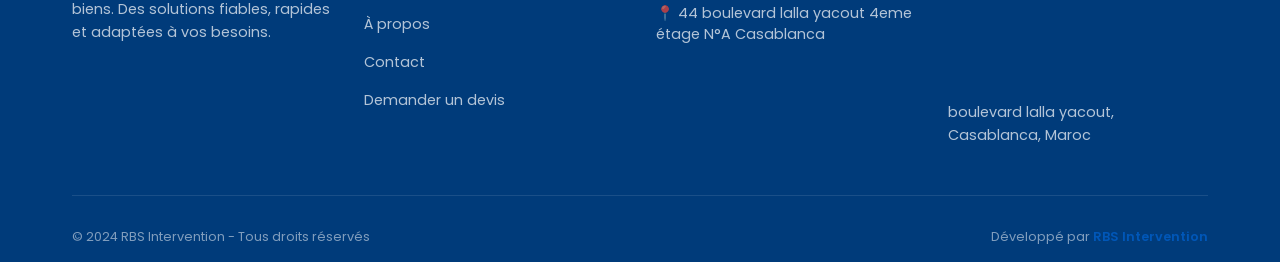
==== commit 1e1d6a33: "update site" ====
--- a/index.html
+++ b/index.html
@@ -62,7 +62,7 @@
             <div class="services-grid">
                 <div class="service-card">
                     <div class="service-img-wrapper">
-                        <img src="" alt="Sécurité">
+                        <img src="images/security.jpg" alt="Sécurité">
                         
                     </div>
                     <h3>Surveillance & contrôle</h3>
@@ -71,7 +71,7 @@
                 </div>
                 <div class="service-card">
                     <div class="service-img-wrapper">
-                        <img src="" alt="Recouvrement">
+                        <img src="images/Recouvrement.jpg" alt="Recouvrement">
                         
                     </div>
                     <h3>Recouvrement</h3>
@@ -80,7 +80,7 @@
                 </div>
                    <div class="service-card">
                     <div class="service-img-wrapper">
-                        <img src="" alt="Syndic">
+                        <img src="images/syndic.jpg" alt="Syndic">
                      
                     </div>
                     <h3>Gestion de syndic</h3>
--- a/style.css
+++ b/style.css
@@ -742,7 +742,7 @@
 .contact-info-card h2,
 .contact-form-card h2 {
     margin-bottom: 1.5rem;
-    color: var(--primary-blue);
+    color: black;
 }
 
 .contact-item {
@@ -1190,4 +1190,89 @@
 
 body.rtl .service-detail.reverse .service-detail-content {
     direction: rtl;
+}
+/* ========== LES 3 CARTES AVEC SVG ========== */
+.contact-cards {
+    display: grid;
+    grid-template-columns: repeat(3, 1fr);
+    gap: 1.5rem;
+    margin: 2rem 0;
+}
+
+.info-card {
+    background: white;
+    padding: 1.8rem 1.5rem;
+    border-radius: 16px;
+    text-align: center;
+    box-shadow: 0 5px 20px rgba(0,0,0,0.05);
+    transition: all 0.3s ease;
+    border: 1px solid #eef2f6;
+}
+
+.info-card:hover {
+    transform: translateY(-8px);
+    box-shadow: 0 15px 35px rgba(0,0,0,0.1);
+    border-color: var(--primary-blue);
+}
+
+.card-icon {
+    margin-bottom: 1rem;
+    display: flex;
+    justify-content: center;
+}
+
+.card-icon svg {
+    transition: transform 0.3s;
+}
+
+.info-card:hover .card-icon svg {
+    transform: scale(1.1);
+}
+
+.info-card h3 {
+    font-size: 1.2rem;
+    color: var(--dark-text);
+    margin-bottom: 0.75rem;
+    font-weight: 600;
+}
+
+.info-card p {
+    color: #666;
+    font-size: 0.9rem;
+    margin-bottom: 1.2rem;
+    line-height: 1.5;
+}
+
+.info-card a {
+    display: inline-flex;
+    align-items: center;
+    gap: 5px;
+    color: var(--primary-blue);
+    text-decoration: none;
+    font-size: 0.85rem;
+    font-weight: 500;
+    transition: all 0.3s;
+}
+
+.info-card a:hover {
+    gap: 10px;
+    color: var(--dark-blue);
+}
+
+/* Responsive */
+@media (max-width: 900px) {
+    .contact-cards {
+        grid-template-columns: repeat(2, 1fr);
+        gap: 1rem;
+    }
+}
+
+@media (max-width: 600px) {
+    .contact-cards {
+        grid-template-columns: 1fr;
+    }
+    
+    .info-card {
+        padding: 1.3rem;
+    }
 }
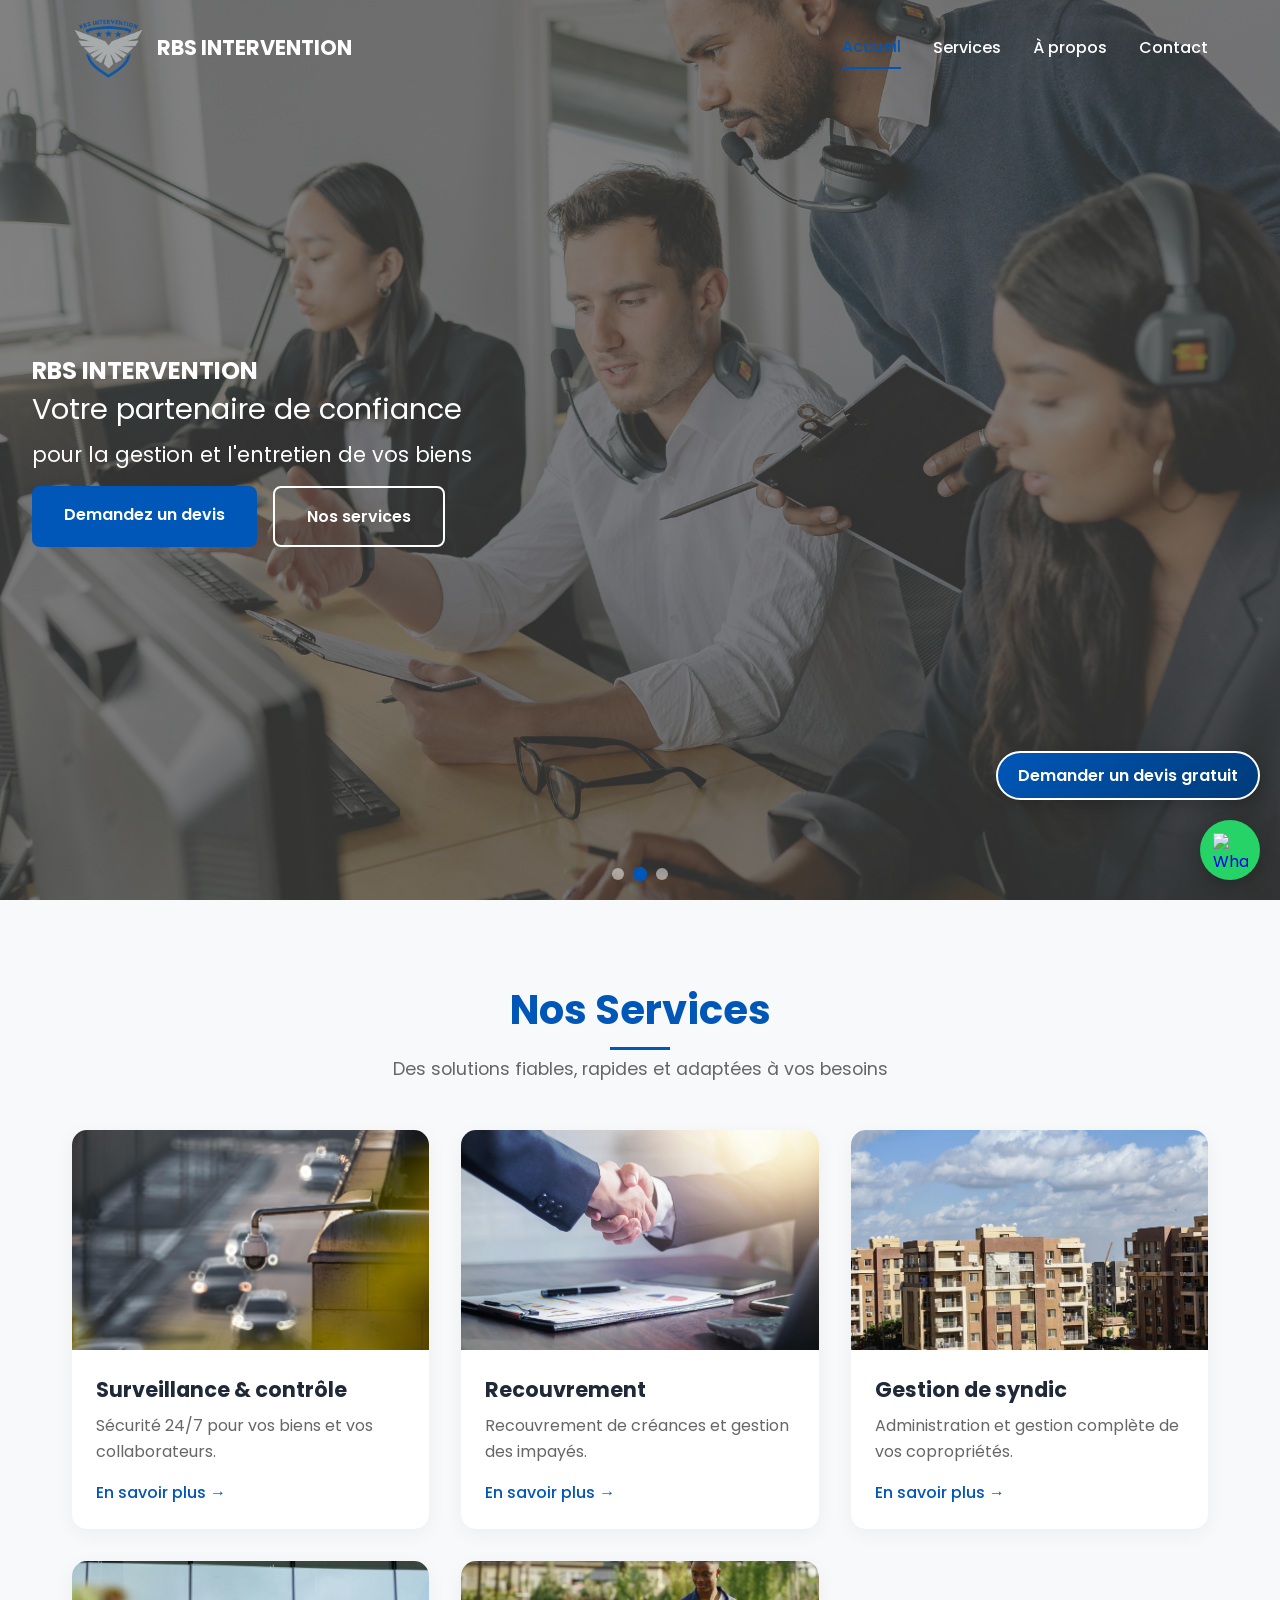
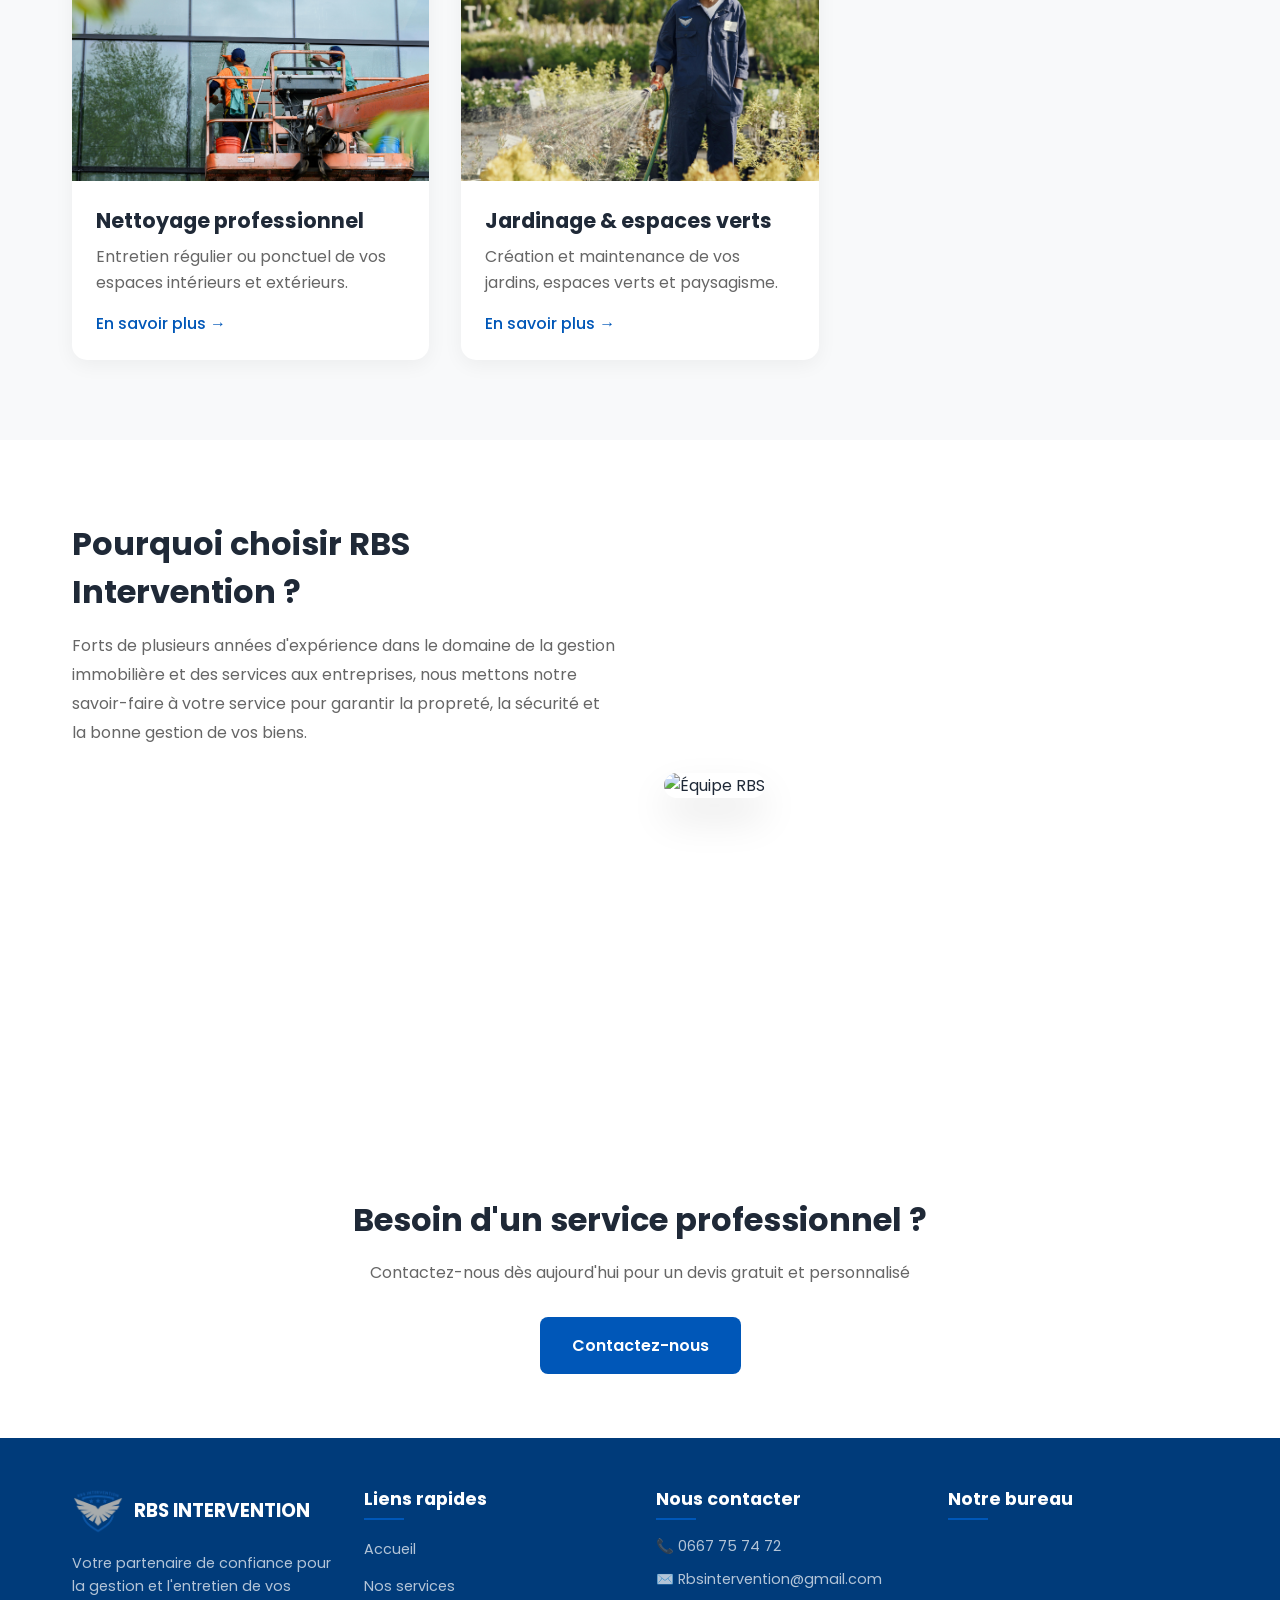
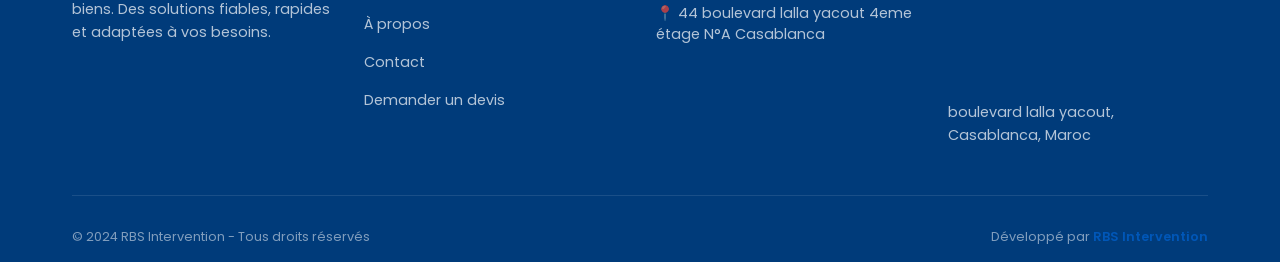
==== commit 1dc38ed3: "update site" ====
--- a/index.html
+++ b/index.html
@@ -211,7 +211,7 @@
                 <h4>Notre bureau</h4>
                 <div class="footer-map">
                     <iframe 
-                        src="https://www.google.com/maps/place/The+English+Institute/@33.5911869,-7.6186628,17z/data=!4m16!1m9!3m8!1s0xda7d29dcb4d95f1:0x7de928eb13cee147!2sThe+English+Institute!8m2!3d33.5911825!4d-7.6140494!9m1!1b1!16s%2Fg%2F11ckr666_g!3m5!1s0xda7d29dcb4d95f1:0x7de928eb13cee147!8m2!3d33.5911825!4d-7.6140494!16s%2Fg%2F11ckr666_g?entry=ttu&g_ep=EgoyMDI2MDQyNy4wIKXMDSoASAFQAw%3D%3D" 
+                        src="" 
                         width="100%" 
                         height="150" 
                         style="border:0; border-radius: 10px;" 
--- a/style.css
+++ b/style.css
@@ -1055,22 +1055,24 @@
     background: var(--dark-blue);
     color: white;
     transform: translateY(-3px);
-}
-/* ========== RESPONSIVE ========== */
+}/* ========== RESPONSIVE COMPLET ========== */
+
+/* Tablettes (992px et moins) */
 @media (max-width: 992px) {
     .footer-grid {
         grid-template-columns: repeat(2, 1fr);
     }
     
     .why-us-content,
-    .service-detail,
     .about-grid,
     .contact-grid {
         grid-template-columns: 1fr;
     }
 }
 
+/* Mobile (768px et moins) */
 @media (max-width: 768px) {
+    /* ===== NAVBAR ===== */
     .nav-links {
         display: none;
         position: fixed;
@@ -1081,6 +1083,7 @@
         flex-direction: column;
         padding: 2rem;
         box-shadow: 0 5px 20px rgba(0,0,0,0.1);
+        z-index: 999;
     }
     
     .nav-links.active {
@@ -1089,62 +1092,237 @@
     
     .nav-links a {
         color: var(--dark-text) !important;
+        padding: 0.8rem 0;
     }
     
     .mobile-menu {
         display: block;
     }
     
+    .logo-text {
+        font-size: 0.9rem;
+        color: white !important;
+    }
+    
+    .logo-img {
+        height: 45px;
+    }
+    
+    /* ===== HERO SECTION ===== */
+    .hero-content-fixed {
+        align-items: center;
+        text-align: center;
+        padding: 0 1.5rem;
+    }
+    
     .hero-content-fixed h1 {
-        font-size: 2rem;
+        font-size: 1.8rem;
+        text-align: center;
     }
     
     .hero-subtitle {
         font-size: 1.2rem;
+        text-align: center;
     }
     
     .hero-desc {
         font-size: 1rem;
+        text-align: center;
     }
     
     .hero-buttons {
         flex-direction: column;
         align-items: center;
-    }
-    
-    .section-title {
-        font-size: 2rem;
-    }
-     .page-header h1 {
-        font-size: 2rem;
-    }
-    
-    .service-detail.reverse {
-        direction: ltr;
-    }
-    
-    .logo-text {
-        font-size: 0.9rem;
-        color: white !important;
-    }
-    
-    .logo-img {
-        height: 45px;
-    }
-    
-    .slider-prev,
-    .slider-next {
+        width: 100%;
+    }
+    
+    .hero-buttons .btn-primary,
+    .hero-buttons .btn-outline {
+        width: 100%;
+        text-align: center;
+    }
+    
+    .slider-prev, .slider-next {
         padding: 0.5rem;
         font-size: 1rem;
     }
     
+    /* ===== SERVICES HOME (page accueil) ===== */
+    .services-grid {
+        display: flex;
+        flex-direction: column;
+        gap: 1.5rem;
+    }
+    
+    .service-card {
+        width: 100%;
+    }
+    
+    .service-img-wrapper {
+        height: 200px;
+    }
+    
+    .service-img-wrapper img {
+        width: 100%;
+        height: 100%;
+        object-fit: cover;
+    }
+    
+    .service-card h3 {
+        font-size: 1.2rem;
+        padding: 1rem 1rem 0.3rem;
+    }
+    
+    .service-card p {
+        padding: 0 1rem;
+        font-size: 0.9rem;
+    }
+    
+    .service-link {
+        margin: 0.5rem 1rem 1.5rem;
+    }
+    
+    /* ===== SERVICES DETAILS (page services) - TRÈS IMPORTANT ===== */
+    .service-detail {
+        display: flex;
+        flex-direction: column;
+        margin-bottom: 2rem;
+    }
+    
+    .service-detail.reverse {
+        display: flex;
+        flex-direction: column;
+    }
+    
+    .service-detail-image {
+        width: 100%;
+        min-height: 220px;
+        order: 1;
+    }
+    
+    .service-detail-image img {
+        width: 100%;
+        height: 220px;
+        object-fit: cover;
+    }
+    
+    .service-detail-content {
+        padding: 1.5rem;
+        order: 2;
+    }
+    
+    .service-detail-content h2 {
+        font-size: 1.4rem;
+        margin-top: 0;
+    }
+    
+    .service-detail-content p {
+        font-size: 0.9rem;
+    }
+    
+    .service-detail-content ul li {
+        font-size: 0.85rem;
+        padding: 0.4rem 0;
+    }
+    
+    /* ===== WHY US ===== */
+    .why-us-content {
+        grid-template-columns: 1fr;
+    }
+    
+    .why-us-text h2 {
+        text-align: center;
+        font-size: 1.6rem;
+    }
+    
+    .features {
+        grid-template-columns: 1fr;
+    }
+    
+    /* ===== PAGE HEADER ===== */
+    .page-header {
+        padding: 80px 0 40px;
+    }
+    
+    .page-header h1 {
+        font-size: 2rem;
+    }
+    
+    .page-header p {
+        font-size: 0.9rem;
+    }
+    
+    /* ===== SECTION TITLE ===== */
+    .section-title {
+        font-size: 1.8rem;
+    }
+    
+    .section-subtitle {
+        font-size: 0.9rem;
+        padding: 0 1rem;
+    }
+    
+    /* ===== CONTACT PAGE ===== */
+    .contact-grid {
+        grid-template-columns: 1fr;
+    }
+    
+    .contact-cards {
+        grid-template-columns: 1fr;
+        gap: 1rem;
+    }
+    
+    .info-card {
+        padding: 1.3rem;
+    }
+    
+    /* ===== FOOTER ===== */
+    .footer-grid {
+        grid-template-columns: 1fr;
+        text-align: center;
+        gap: 1.5rem;
+    }
+    
+    .footer-col h4::after {
+        left: 50%;
+        transform: translateX(-50%);
+    }
+    
+    .footer-logo {
+        justify-content: center;
+    }
+    
+    .footer-links, .footer-contact {
+        text-align: center;
+    }
+    
+    .footer-bottom-content {
+        flex-direction: column;
+        text-align: center;
+    }
+    
+    /* ===== CTA SECTION ===== */
+    .cta-section h2 {
+        font-size: 1.5rem;
+    }
+    
+    .cta-section p {
+        font-size: 0.9rem;
+    }
+    
+    /* ===== FORMULAIRES ===== */
     .form-row {
         grid-template-columns: 1fr;
     }
     
+    .contact-form-card, .contact-info-card {
+        padding: 1.5rem;
+    }
+    
+    /* ===== BOUTONS FLOTTANTS ===== */
     .devis-float {
-        top: auto;
         bottom: 80px;
+        right: 15px;
     }
     
     .btn-devis-float {
@@ -1153,28 +1331,74 @@
     }
 }
 
-@media (max-width: 576px) {
+/* Très petits écrans (480px et moins) */
+@media (max-width: 480px) {
+    .service-img-wrapper {
+        height: 160px;
+    }
+    
+    .service-detail-image {
+        min-height: 180px;
+    }
+    
+    .service-detail-image img {
+        height: 180px;
+    }
+    
+    .service-card h3 {
+        font-size: 1rem;
+    }
+    
+    .service-card p {
+        font-size: 0.8rem;
+    }
+    
+    .section-title {
+        font-size: 1.5rem;
+    }
+    
+    .hero-content-fixed h1 {
+        font-size: 1.5rem;
+    }
+    
+    .hero-subtitle {
+        font-size: 1rem;
+    }
+    
+    .hero-desc {
+        font-size: 0.9rem;
+    }
+    
+    .service-detail-content {
+        padding: 1rem;
+    }
+    
+    .service-detail-content h2 {
+        font-size: 1.2rem;
+    }
+    
+    .container {
+        padding: 0 1rem;
+    }
+}
+
+/* Tablettes (769px à 1024px) */
+@media (min-width: 769px) and (max-width: 1024px) {
+    .services-grid {
+        grid-template-columns: repeat(2, 1fr);
+        gap: 1.5rem;
+    }
+    
+    .service-img-wrapper {
+        height: 200px;
+    }
+    
+    .hero-content-fixed {
+        padding: 0 3rem;
+    }
+    
     .footer-grid {
-        grid-template-columns: 1fr;
-        text-align: center;
-    }
-    
-    .footer-col h4::after {
-        left: 50%;
-        transform: translateX(-50%);
-    }
-    
-    .footer-logo {
-        justify-content: center;
-    }
-    
-    .footer-social {
-        justify-content: center;
-    }
-    
-    .footer-bottom-content {
-        flex-direction: column;
-        text-align: center;
+        grid-template-columns: repeat(2, 1fr);
     }
 }
 
@@ -1191,6 +1415,7 @@
 body.rtl .service-detail.reverse .service-detail-content {
     direction: rtl;
 }
+
 /* ========== LES 3 CARTES AVEC SVG ========== */
 .contact-cards {
     display: grid;
@@ -1259,7 +1484,7 @@
     color: var(--dark-blue);
 }
 
-/* Responsive */
+/* Responsive pour les cartes contact */
 @media (max-width: 900px) {
     .contact-cards {
         grid-template-columns: repeat(2, 1fr);
@@ -1275,4 +1500,63 @@
     .info-card {
         padding: 1.3rem;
     }
+}
+
+/* ========== AMÉLIORATION HOVER EFFECTS ========== */
+.service-card {
+    transition: transform 0.4s cubic-bezier(0.2, 0.9, 0.4, 1.1), box-shadow 0.4s ease;
+}
+
+.service-card:hover {
+    transform: translateY(-10px);
+    box-shadow: 0 20px 40px rgba(0,0,0,0.12);
+}
+
+.service-img-wrapper {
+    overflow: hidden;
+}
+
+.service-img-wrapper img {
+    transition: transform 0.5s ease;
+}
+
+.service-card:hover .service-img-wrapper img {
+    transform: scale(1.08);
+}
+
+.service-icon-overlay {
+    transition: all 0.3s ease;
+}
+
+.service-card:hover .service-icon-overlay {
+    background: var(--dark-blue);
+    transform: rotate(5deg) scale(1.05);
+}
+
+.btn-primary, .btn-outline, .service-link {
+    transition: all 0.3s ease;
+}
+
+/* Amélioration du scroll sur mobile */
+html {
+    -webkit-overflow-scrolling: touch;
+    scroll-behavior: smooth;
+}
+
+/* Éviter le débordement sur mobile */
+img {
+    max-width: 100%;
+    height: auto;
+}
+
+/* Pour les écrans tactiles (supprimer hover qui colle) */
+@media (hover: none) {
+    .service-card:active {
+        transform: scale(0.98);
+        transition: transform 0.1s;
+    }
+    
+    .service-card:hover {
+        transform: none;
+    }
 }
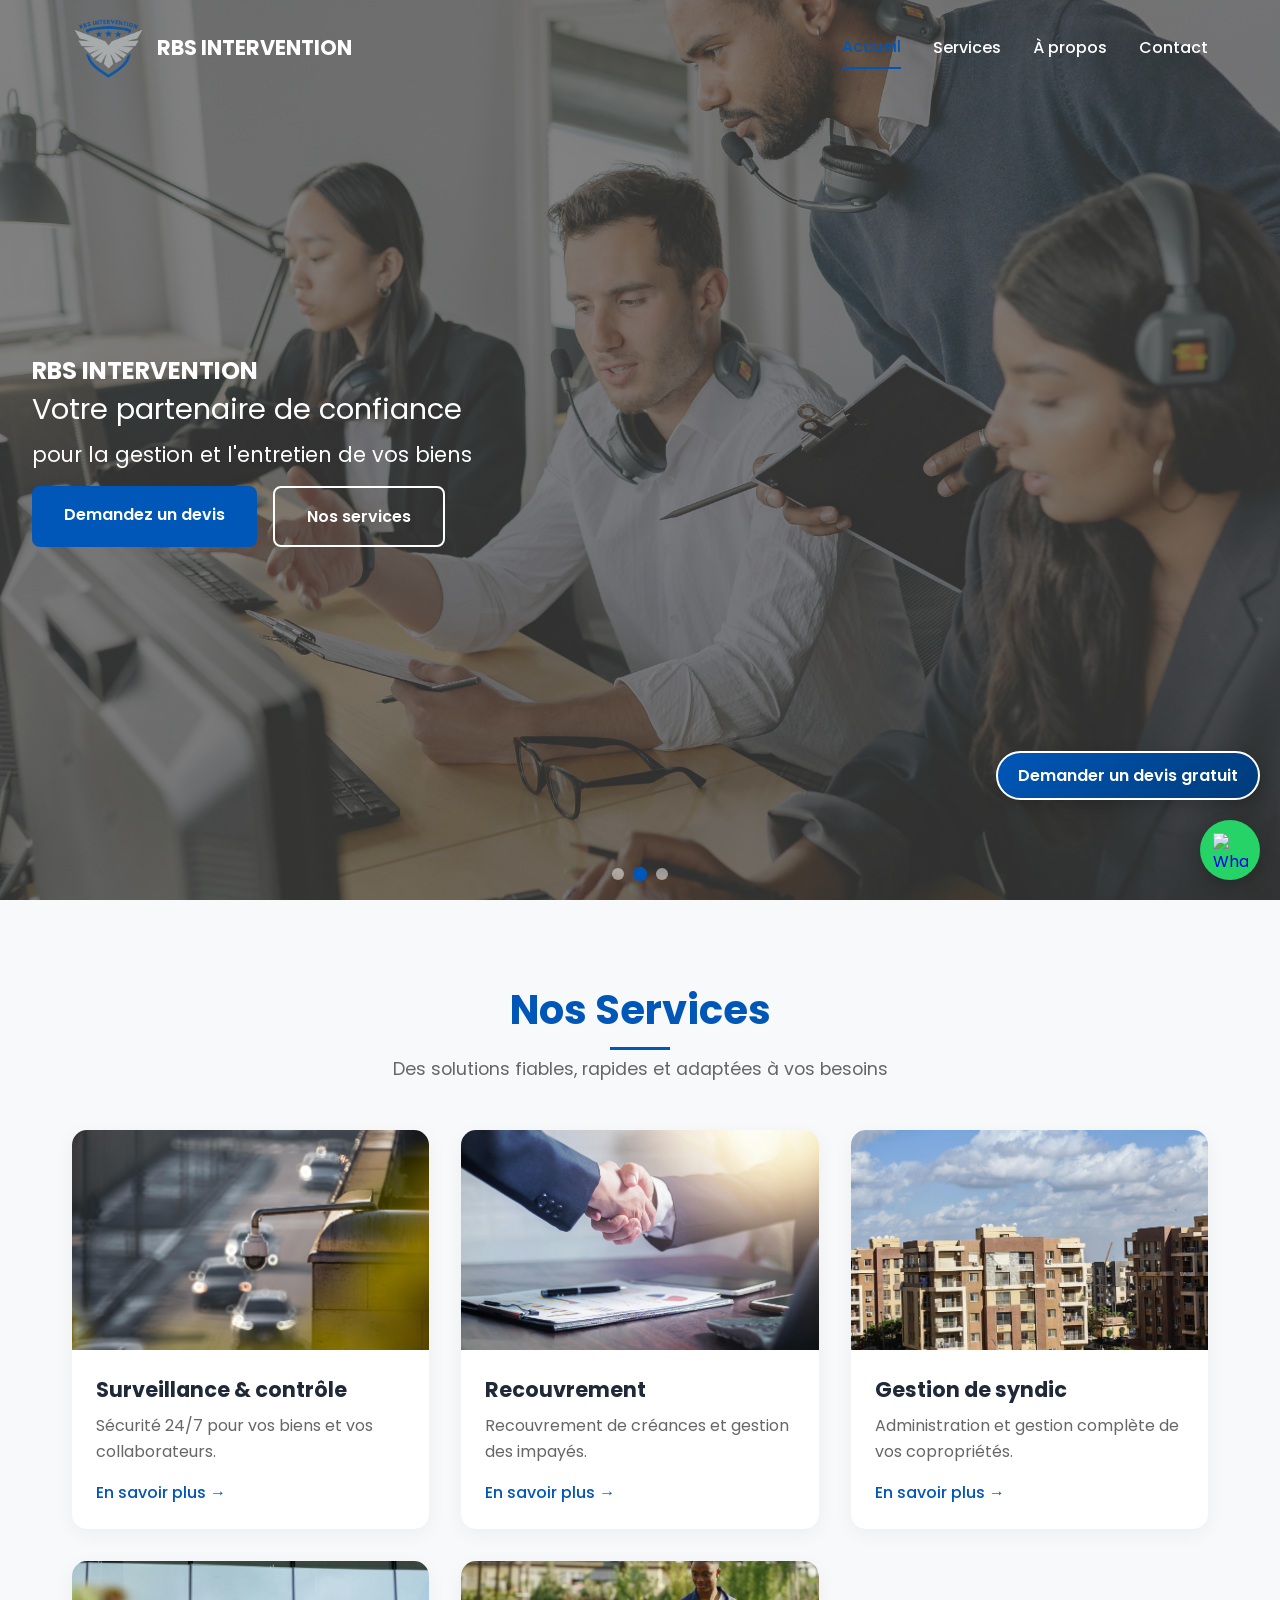
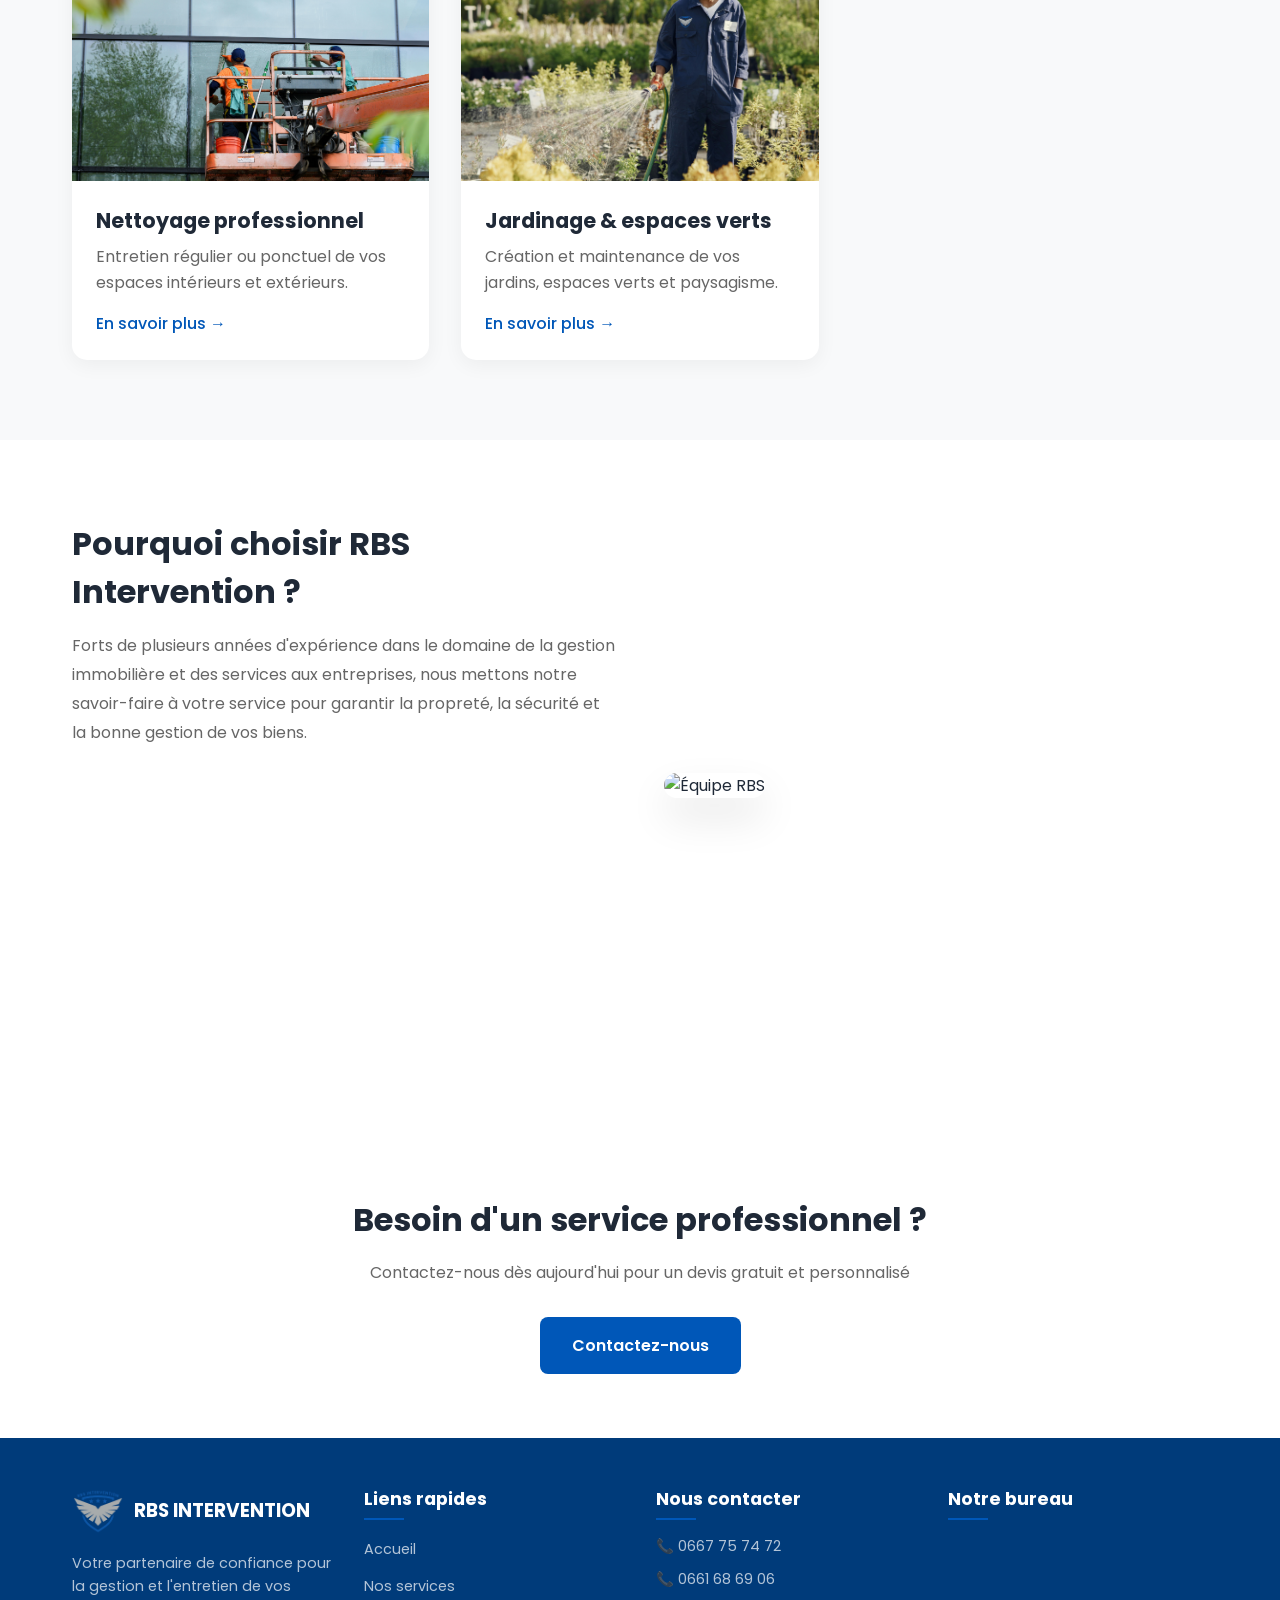
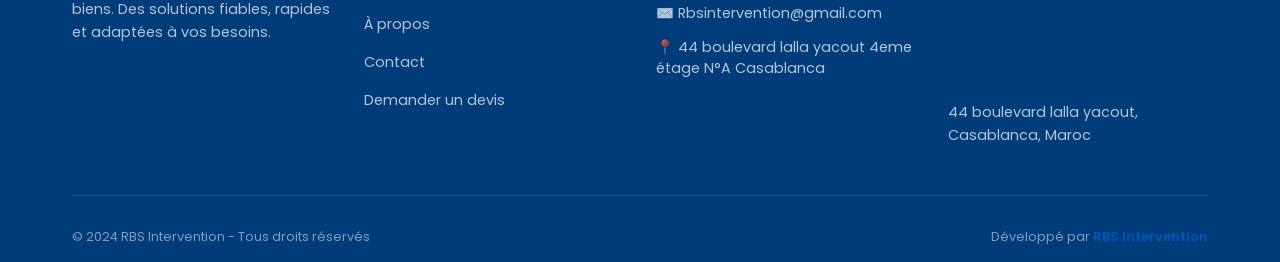
==== commit 8621b68b: "update site" ====
--- a/index.html
+++ b/index.html
@@ -201,6 +201,7 @@
                 <h4>Nous contacter</h4>
                 <ul class="footer-contact">
                     <li>📞 <a href="tel:+212667757472">0667 75 74 72</a></li>
+                    <li>📞 <a href="tel:+212661686906">0661 68 69 06</a></li>
                     <li>✉️ <a href="mailto:Rbsintervention@gmail.com">Rbsintervention@gmail.com</a></li>
                     <li>📍 44 boulevard lalla yacout 4eme étage N°A Casablanca</li>
                 </ul>
@@ -211,7 +212,7 @@
                 <h4>Notre bureau</h4>
                 <div class="footer-map">
                     <iframe 
-                        src="" 
+                        src="https://www.google.com/maps/embed?pb=!1m18!1m12!1m3!1d212928.89246298137!2d-7.691501889276219!3d33.572500042410674!2m3!1f0!2f0!3f0!3m2!1i1024!2i768!4f13.1!3m3!1m2!1s0xda7d298c7d2c6df%3A0x8b5e9e2b3c4d5e6f!2sCasablanca%2C%20Morocco!5e0!3m2!1sen!2s!4v1700000000000!5m2!1sen!2s" 
                         width="100%" 
                         height="150" 
                         style="border:0; border-radius: 10px;" 
@@ -219,7 +220,7 @@
                         loading="lazy">
                     </iframe>
                 </div>
-                <p class="map-address">boulevard lalla yacout, Casablanca, Maroc</p>
+                <p class="map-address">44 boulevard lalla yacout, Casablanca, Maroc</p>
             </div>
         </div>
 
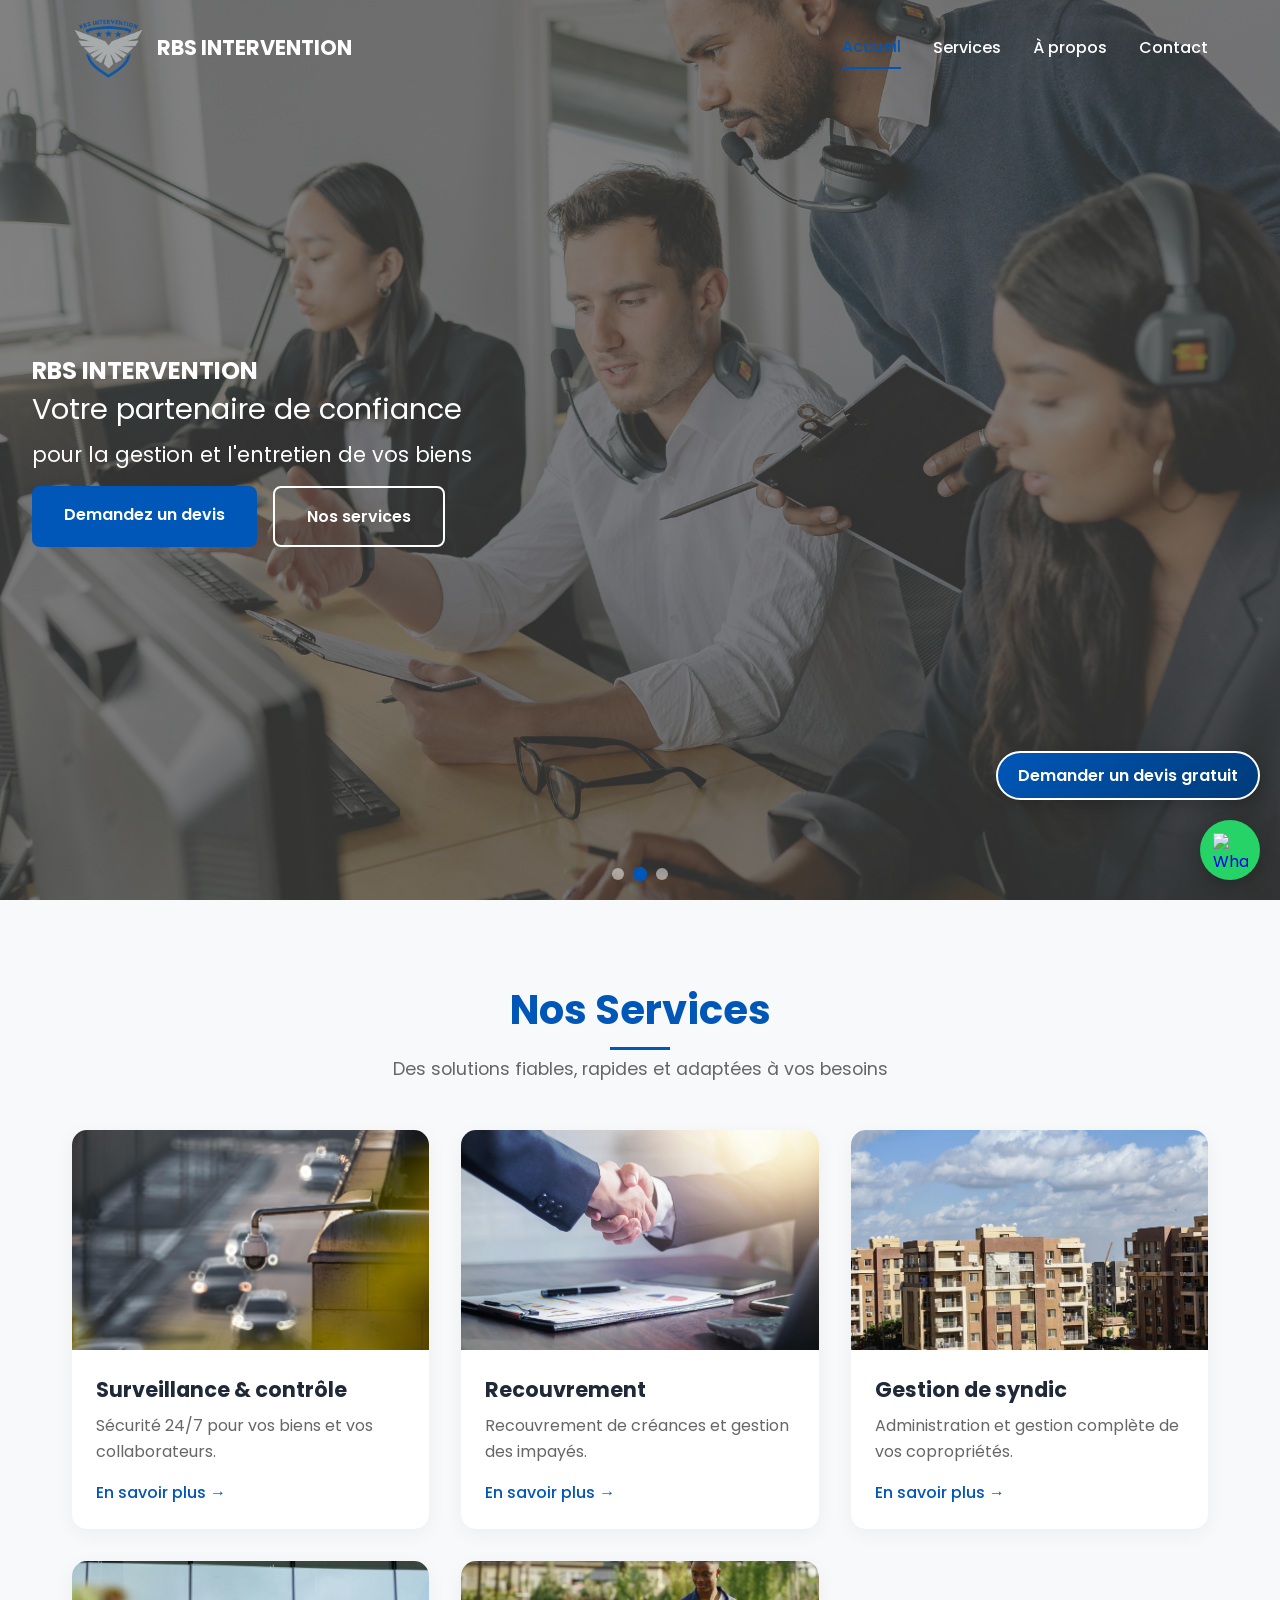
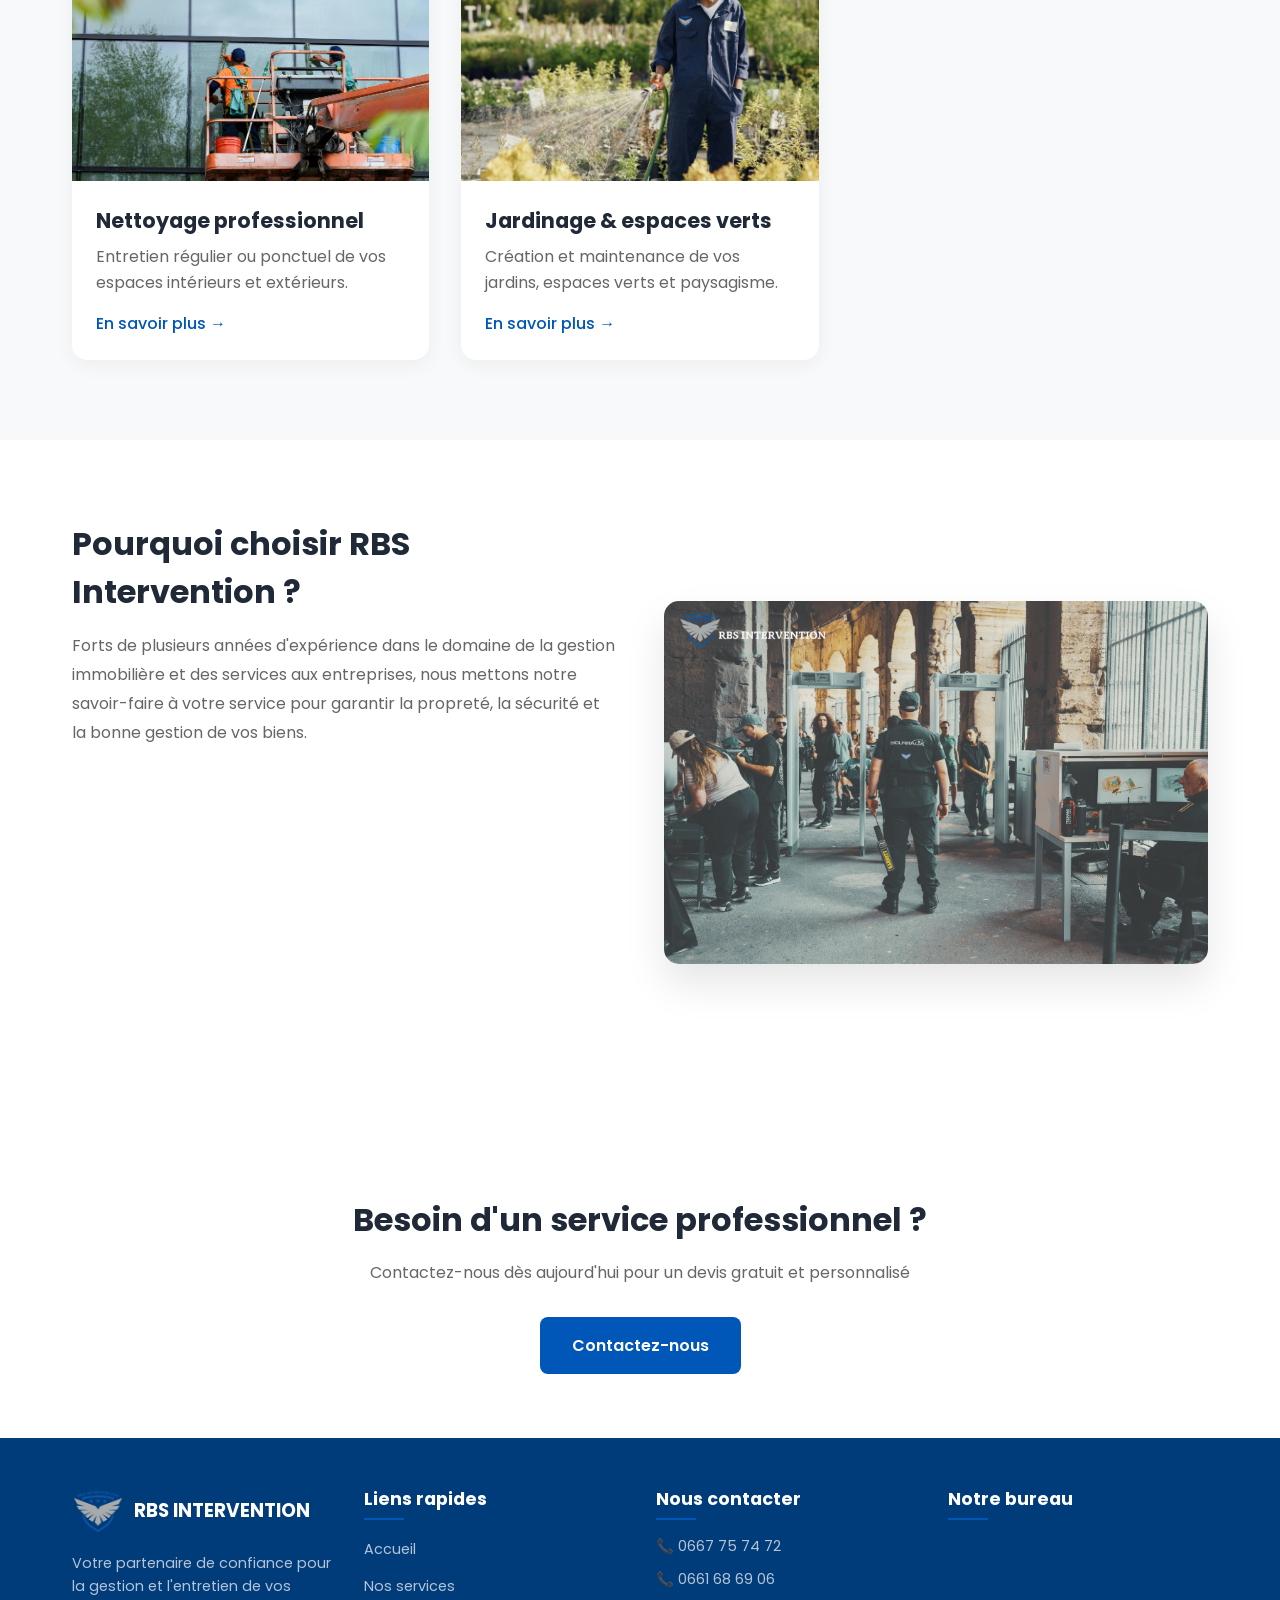
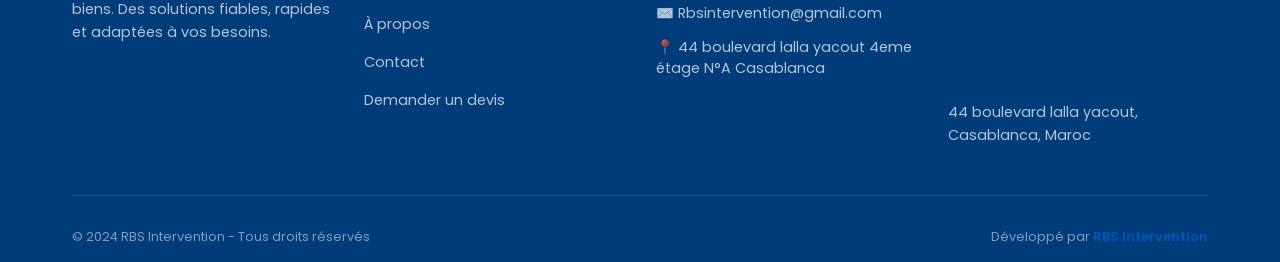
==== commit 2176c0b2: "update site" ====
--- a/index.html
+++ b/index.html
@@ -151,7 +151,7 @@
                     </div>
                 </div>
                 <div class="why-us-image">
-                    <img src="" alt="Équipe RBS">
+                    <img src="images/equipe.jpg" alt="Équipe RBS">
                 </div>
             </div>
         </div>
--- a/style.css
+++ b/style.css
@@ -68,7 +68,7 @@
 }
 
 .navbar.scrolled .logo-text {
-    color: var(--primary-blue);
+    color: var(--dark-blue);
 }
 
 .nav-links {
@@ -1103,7 +1103,9 @@
         font-size: 0.9rem;
         color: white !important;
     }
-    
+    .navbar.scrolled .logo-text {
+        color: var(--primary-blue) !important;
+    }
     .logo-img {
         height: 45px;
     }
